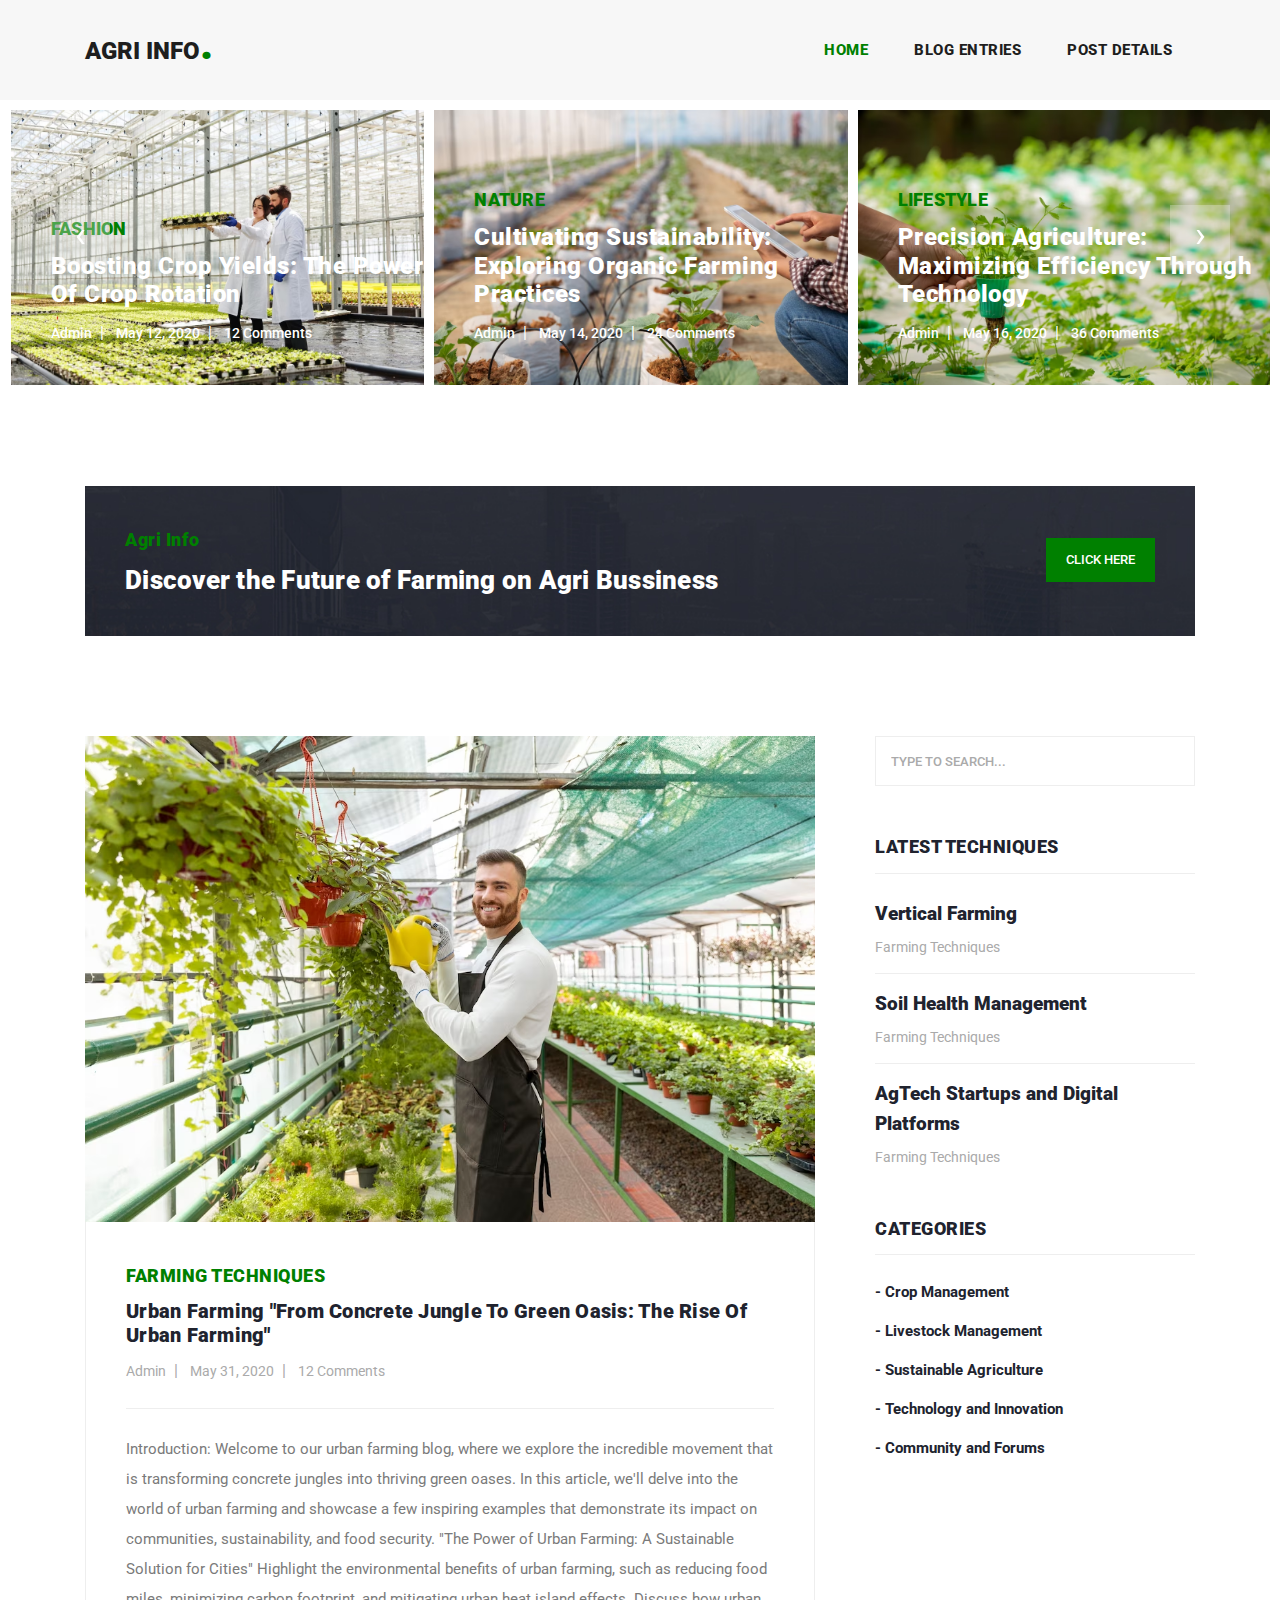
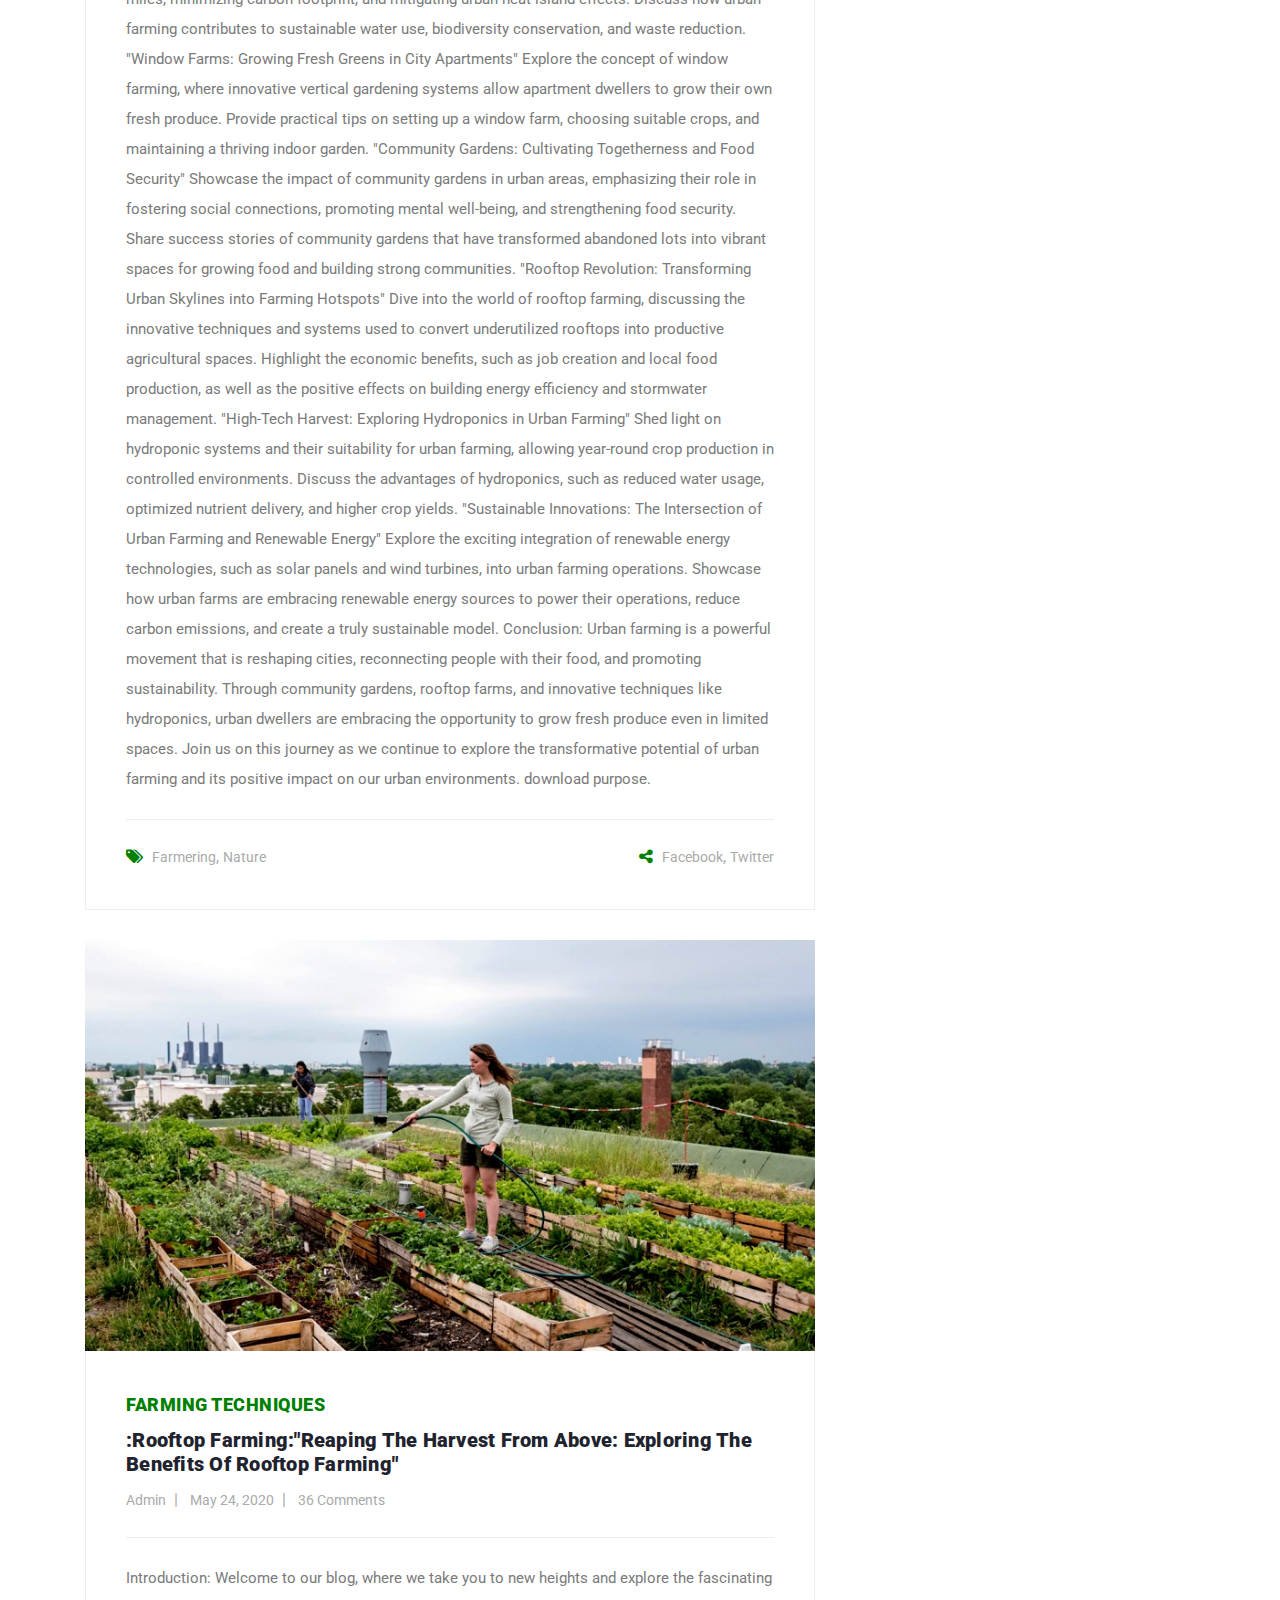
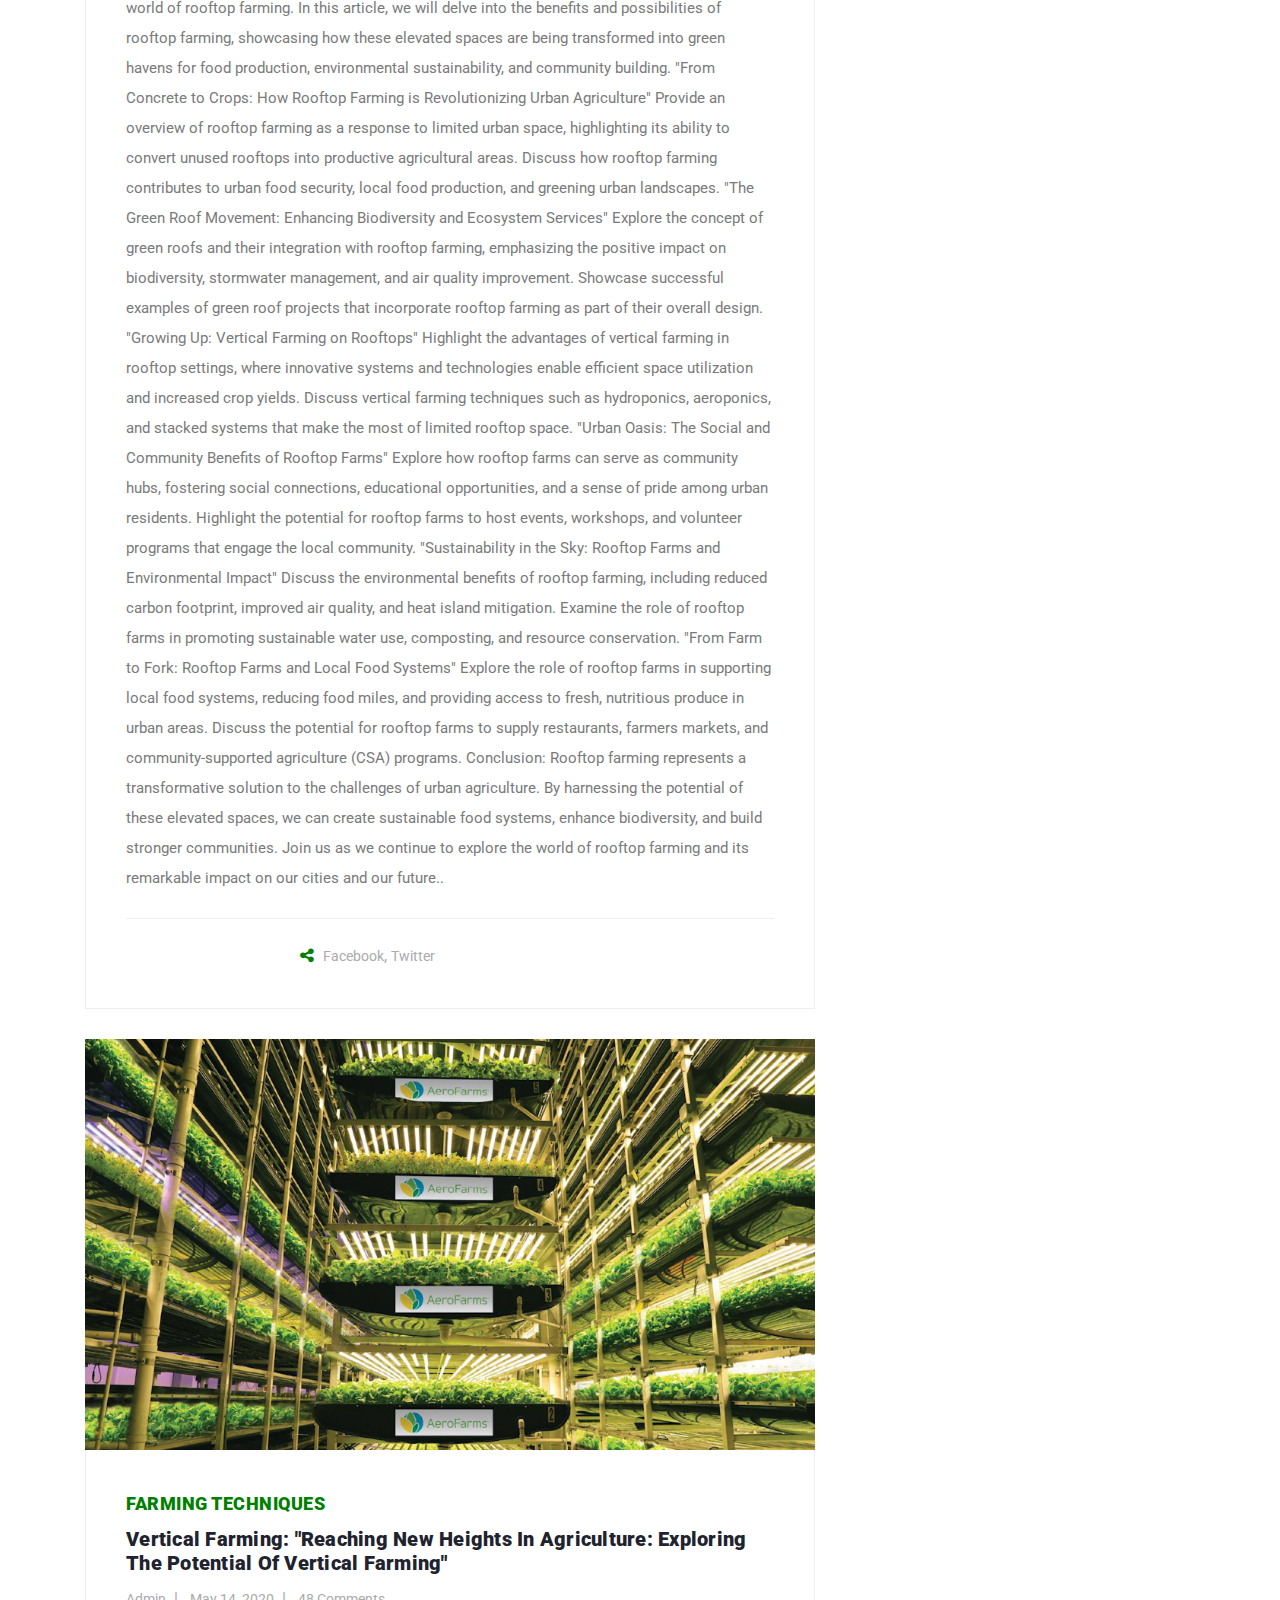
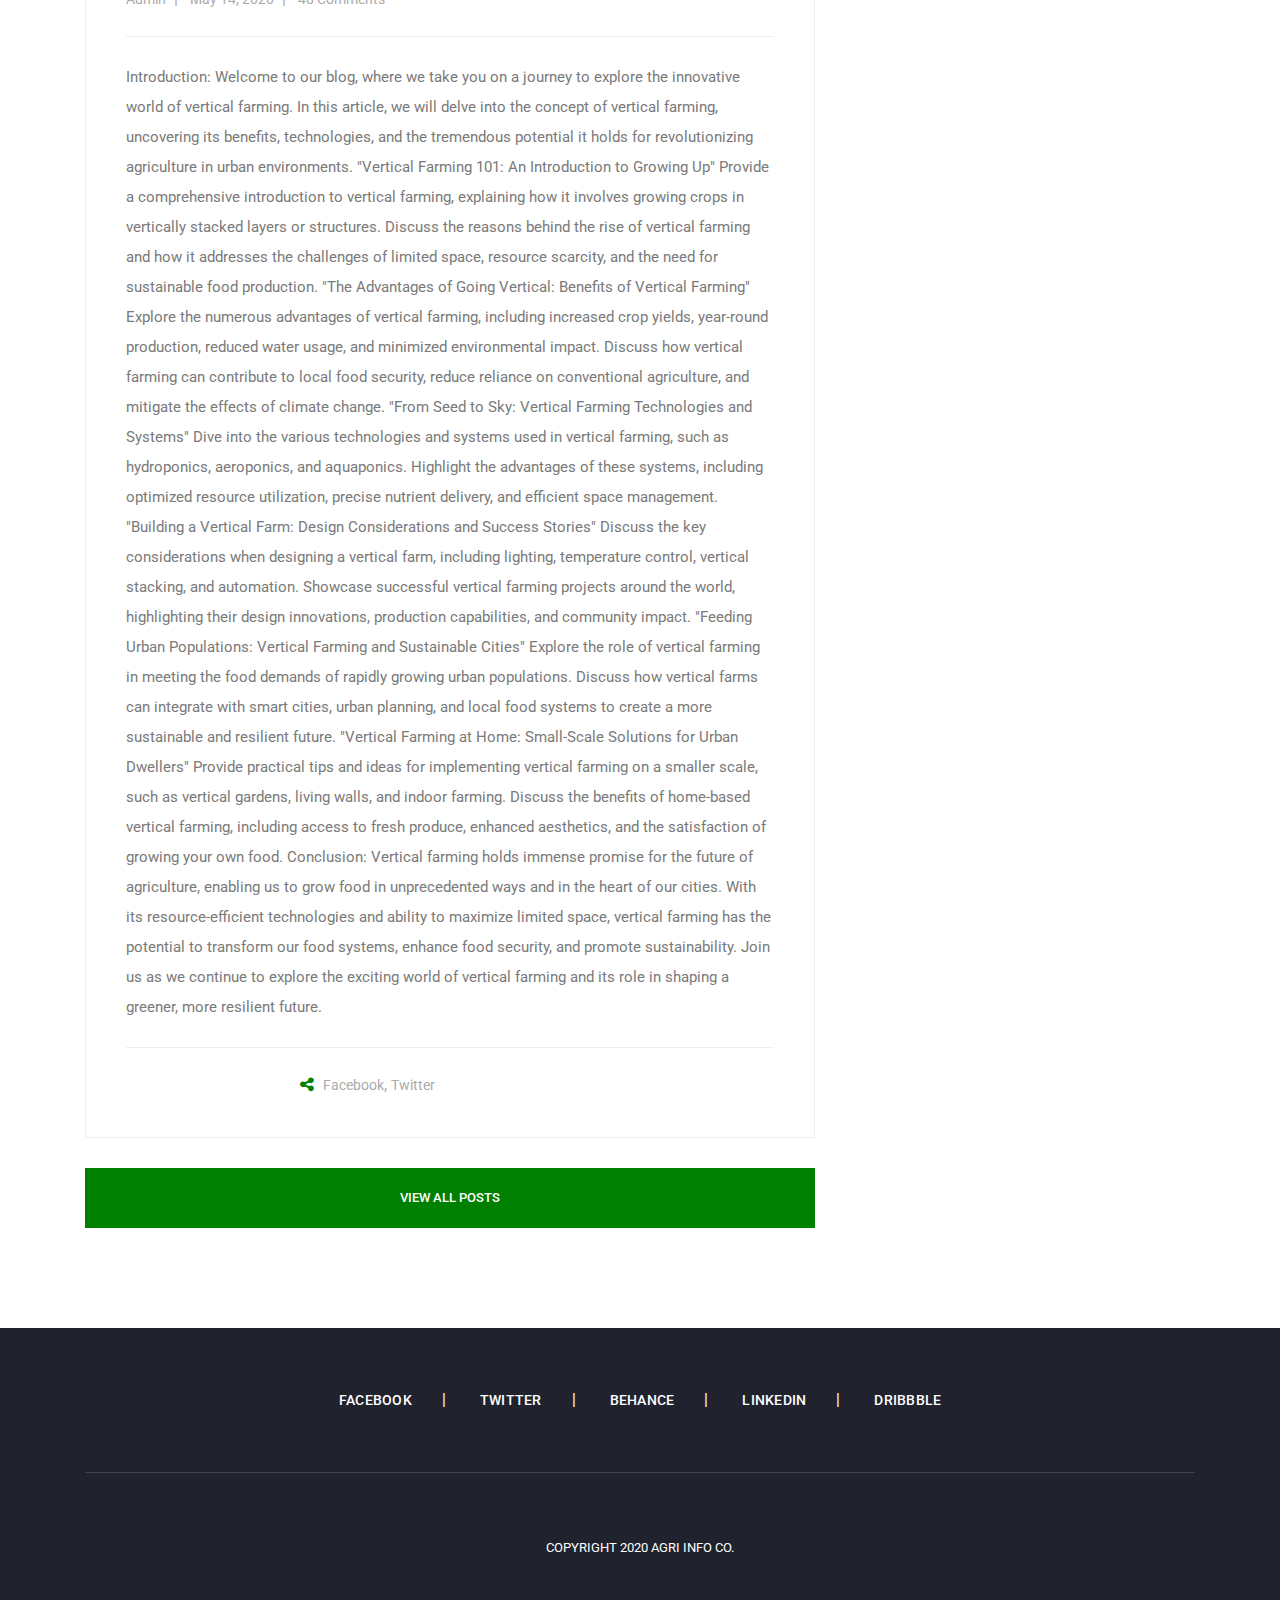
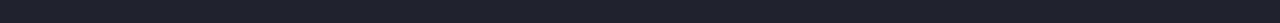
==== agricultural website/Agri-Info.html @ 65df8bcc "update commit" ====
<!DOCTYPE html>
<html lang="en">

  <head>

    <meta charset="utf-8">
    <meta name="viewport" content="width=device-width, initial-scale=1, shrink-to-fit=no">
    <meta name="description" content="">
    <meta name="author" content="TemplateMo">
    <link href="https://fonts.googleapis.com/css?family=Roboto:100,100i,300,300i,400,400i,500,500i,700,700i,900,900i&display=swap" rel="stylesheet">

    <title>Agri Info</title>

    <!-- Bootstrap core CSS -->
    <link href="vendor/bootstrap/css/bootstrap.min.css" rel="stylesheet">


    <!-- Additional CSS Files -->
    <link rel="stylesheet" href="assets/css/fontawesome.css">
    <link rel="stylesheet" href="assets/css/templatemo-stand-blog.css">
    <link rel="stylesheet" href="assets/css/owl.css">
<!--

TemplateMo 551 Stand Blog

https://templatemo.com/tm-551-stand-blog

-->
  </head>

  <body>

    <!-- ***** Preloader Start ***** -->
    <div id="preloader">
        <div class="jumper">
            <div></div>
            <div></div>
            <div></div>
        </div>
    </div>  
    <!-- ***** Preloader End ***** -->

    <!-- Header -->
    <header class="">
      <nav class="navbar navbar-expand-lg">
        <div class="container">
          <a class="navbar-brand" href="index.html"><h2>Agri Info<em>.</em></h2></a>
          <button class="navbar-toggler" type="button" data-toggle="collapse" data-target="#navbarResponsive" aria-controls="navbarResponsive" aria-expanded="false" aria-label="Toggle navigation">
            <span class="navbar-toggler-icon"></span>
          </button>
          <div class="collapse navbar-collapse" id="navbarResponsive">
            <ul class="navbar-nav ml-auto">
              <li class="nav-item active">
                <a class="nav-link" href="index.html">Home
                  <span class="sr-only">(current)</span>
                </a>
              </li> 
              <li class="nav-item">
                <a class="nav-link" href="blog.html">Blog Entries</a>
              </li>
              <li class="nav-item">
                <a class="nav-link" href="post-details.html">Post Details</a>
              </li>
            </ul>
          </div>
        </div>
      </nav>
    </header>

    <!-- Page Content -->
    <!-- Banner Starts Here -->
    <div class="main-banner header-text">
      <div class="container-fluid">
        <div class="owl-banner owl-carousel">
          <div class="item">
            <img src="assets/images/blog-post-04.avif" alt="">
            <div class="item-content">
              <div class="main-content">
                <div class="meta-category">
                  <span>Fashion</span>
                </div>
                <a href="post-details.html"><h4>Boosting Crop Yields: The Power of Crop Rotation</h4></a>
                <ul class="post-info">
                  <li><a href="#">Admin</a></li>
                  <li><a href="#">May 12, 2020</a></li>
                  <li><a href="#">12 Comments</a></li>
                </ul>
              </div>
            </div>
          </div>
          <div class="item">
            <img src="assets/images/blog-post-05.avif" alt="">
            <div class="item-content">
              <div class="main-content">
                <div class="meta-category">
                  <span>Nature</span>
                </div>
                <a href="post-details.html"><h4>Cultivating Sustainability: Exploring Organic Farming Practices</h4></a>
                <ul class="post-info">
                  <li><a href="#">Admin</a></li>
                  <li><a href="#">May 14, 2020</a></li>
                  <li><a href="#">24 Comments</a></li>
                </ul>
              </div>
            </div>
          </div>
          <div class="item">
            <img src="assets/images/blog-post-06.avif" alt="">
            <div class="item-content">
              <div class="main-content">
                <div class="meta-category">
                  <span>Lifestyle</span>
                </div>
                <a href="post-details.html"><h4>Precision Agriculture: Maximizing Efficiency Through Technology</h4></a>
                <ul class="post-info">
                  <li><a href="#">Admin</a></li>
                  <li><a href="#">May 16, 2020</a></li>
                  <li><a href="#">36 Comments</a></li>
                </ul>
              </div>
            </div>
          </div>
          <div class="item">
            <img src="assets/images/blog-post-07.avif" alt="">
            <div class="item-content">
              <div class="main-content">
                <div class="meta-category">
                  <span>Fashion</span>
                </div>
                <a href="post-details.html"><h4>From Soil to Table: The Journey of Farm-to-Table Movement</h4></a>
                <ul class="post-info">
                  <li><a href="#">Admin</a></li>
                  <li><a href="#">May 18, 2020</a></li>
                  <li><a href="#">48 Comments</a></li>
                </ul>
              </div>
            </div>
          </div>
          <div class="item">
            <img src="assets/images/blog-post-10.avif" alt="">
            <div class="item-content">
              <div class="main-content">
                <div class="meta-category">
                  <span>Nature</span>
                </div>
                <a href="post-details.html"><h4>Nurturing Biodiversity: The Vital Role of Pollinators in Agriculture</h4></a>
                <ul class="post-info">
                  <li><a href="#">Admin</a></li>
                  <li><a href="#">May 24, 2020</a></li>
                  <li><a href="#">64 Comments</a></li>
                </ul>
              </div>
            </div>
          </div>
          <div class="item">
            <img src="assets/images/blog-post-09.avif" alt="">
            <div class="item-content">
              <div class="main-content">
                <div class="meta-category">
                  <span>Lifestyle</span>
                </div>
                <a href="post-details.html"><h4>Harvesting Innovation: The Future of Agricultural Technologies</h4></a>
                <ul class="post-info">
                  <li><a href="#">Admin</a></li>
                  <li><a href="#">May 26, 2020</a></li>
                  <li><a href="#">72 Comments</a></li>
                </ul>
              </div>
            </div>
          </div>
        </div>
      </div>
    </div>
    <!-- Banner Ends Here -->

    <section class="call-to-action">
      <div class="container">
        <div class="row">
          <div class="col-lg-12">
            <div class="main-content">
              <div class="row">
                <div class="col-lg-8">
                  <span>Agri Info</span>
                  <h4>Discover the Future of Farming on Agri Bussiness</h4>
                </div>
                <div class="col-lg-4">
                  <div class="main-button">
                    <a rel="nofollow" href="#" target="_parent">Click Here</a>
                  </div>
                </div>
              </div>
            </div>
          </div>
        </div>
      </div>
    </section>


    <section class="blog-posts">
      <div class="container">
        <div class="row">
          <div class="col-lg-8">
            <div class="all-blog-posts">
              <div class="row">
                <div class="col-lg-12">
                  <div class="blog-post">
                    <div class="blog-thumb">
                      <img src="assets/images/urban.avif" alt="">
                    </div>
                    <div class="down-content">
                      <span>Farming Techniques</span>
                      <a href="post-details.html"><h4>Urban Farming "From Concrete Jungle to Green Oasis: The Rise of Urban Farming"</h4></a>
                      <ul class="post-info">
                        <li><a href="#">Admin</a></li>
                        <li><a href="#">May 31, 2020</a></li>
                        <li><a href="#">12 Comments</a></li>
                      </ul>
                      <p>

                        Introduction:
                        Welcome to our urban farming blog, where we explore the incredible movement that is transforming concrete jungles into thriving green oases. In this article, we'll delve into the world of urban farming and showcase a few inspiring examples that demonstrate its impact on communities, sustainability, and food security.
                        
                            "The Power of Urban Farming: A Sustainable Solution for Cities"
                                Highlight the environmental benefits of urban farming, such as reducing food miles, minimizing carbon footprint, and mitigating urban heat island effects.
                                Discuss how urban farming contributes to sustainable water use, biodiversity conservation, and waste reduction.
                        
                            "Window Farms: Growing Fresh Greens in City Apartments"
                                Explore the concept of window farming, where innovative vertical gardening systems allow apartment dwellers to grow their own fresh produce.
                                Provide practical tips on setting up a window farm, choosing suitable crops, and maintaining a thriving indoor garden.
                        
                            "Community Gardens: Cultivating Togetherness and Food Security"
                                Showcase the impact of community gardens in urban areas, emphasizing their role in fostering social connections, promoting mental well-being, and strengthening food security.
                                Share success stories of community gardens that have transformed abandoned lots into vibrant spaces for growing food and building strong communities.
                        
                            "Rooftop Revolution: Transforming Urban Skylines into Farming Hotspots"
                                Dive into the world of rooftop farming, discussing the innovative techniques and systems used to convert underutilized rooftops into productive agricultural spaces.
                                Highlight the economic benefits, such as job creation and local food production, as well as the positive effects on building energy efficiency and stormwater management.
                        
                            "High-Tech Harvest: Exploring Hydroponics in Urban Farming"
                                Shed light on hydroponic systems and their suitability for urban farming, allowing year-round crop production in controlled environments.
                                Discuss the advantages of hydroponics, such as reduced water usage, optimized nutrient delivery, and higher crop yields.
                        
                            "Sustainable Innovations: The Intersection of Urban Farming and Renewable Energy"
                                Explore the exciting integration of renewable energy technologies, such as solar panels and wind turbines, into urban farming operations.
                                Showcase how urban farms are embracing renewable energy sources to power their operations, reduce carbon emissions, and create a truly sustainable model.
                        
                        Conclusion:
                        Urban farming is a powerful movement that is reshaping cities, reconnecting people with their food, and promoting sustainability. Through community gardens, rooftop farms, and innovative techniques like hydroponics, urban dwellers are embracing the opportunity to grow fresh produce even in limited spaces. Join us on this journey as we continue to explore the transformative potential of urban farming and its positive impact on our urban environments. download purpose. 
                      <div class="post-options">
                        <div class="row">
                          <div class="col-6">
                            <ul class="post-tags">
                              <li><i class="fa fa-tags"></i></li>
                              <li><a href="#">Farmering</a>,</li>
                              <li><a href="#">Nature</a></li>
                            </ul>
                          </div>
                          <div class="col-6">
                            <ul class="post-share">
                              <li><i class="fa fa-share-alt"></i></li>
                              <li><a href="#">Facebook</a>,</li>
                              <li><a href="#"> Twitter</a></li>
                            </ul>
                          </div>
                        </div>
                      </div>
                    </div>
                  </div>
                </div>
                <div class="col-lg-12">
                  <div class="blog-post">
                    <div class="blog-thumb">
                      <img src="assets/images/roof-top.jpg" alt="">
                    </div>
                    <div class="down-content">
                      <span>Farming Techniques</span>
                      <a href="post-details.html"><h4>:Rooftop Farming:"Reaping the Harvest from Above: Exploring the Benefits of Rooftop Farming"</h4></a>
                      <ul class="post-info">
                        <li><a href="#">Admin</a></li>
                        <li><a href="#">May 24, 2020</a></li>
                        <li><a href="#">36 Comments</a></li>
                      </ul>
                      <p>
                        Introduction:
                        Welcome to our blog, where we take you to new heights and explore the fascinating world of rooftop farming. In this article, we will delve into the benefits and possibilities of rooftop farming, showcasing how these elevated spaces are being transformed into green havens for food production, environmental sustainability, and community building.
                        
                            "From Concrete to Crops: How Rooftop Farming is Revolutionizing Urban Agriculture"
                                Provide an overview of rooftop farming as a response to limited urban space, highlighting its ability to convert unused rooftops into productive agricultural areas.
                                Discuss how rooftop farming contributes to urban food security, local food production, and greening urban landscapes.
                        
                            "The Green Roof Movement: Enhancing Biodiversity and Ecosystem Services"
                                Explore the concept of green roofs and their integration with rooftop farming, emphasizing the positive impact on biodiversity, stormwater management, and air quality improvement.
                                Showcase successful examples of green roof projects that incorporate rooftop farming as part of their overall design.
                        
                            "Growing Up: Vertical Farming on Rooftops"
                                Highlight the advantages of vertical farming in rooftop settings, where innovative systems and technologies enable efficient space utilization and increased crop yields.
                                Discuss vertical farming techniques such as hydroponics, aeroponics, and stacked systems that make the most of limited rooftop space.
                        
                            "Urban Oasis: The Social and Community Benefits of Rooftop Farms"
                                Explore how rooftop farms can serve as community hubs, fostering social connections, educational opportunities, and a sense of pride among urban residents.
                                Highlight the potential for rooftop farms to host events, workshops, and volunteer programs that engage the local community.
                        
                            "Sustainability in the Sky: Rooftop Farms and Environmental Impact"
                                Discuss the environmental benefits of rooftop farming, including reduced carbon footprint, improved air quality, and heat island mitigation.
                                Examine the role of rooftop farms in promoting sustainable water use, composting, and resource conservation.
                        
                            "From Farm to Fork: Rooftop Farms and Local Food Systems"
                                Explore the role of rooftop farms in supporting local food systems, reducing food miles, and providing access to fresh, nutritious produce in urban areas.
                                Discuss the potential for rooftop farms to supply restaurants, farmers markets, and community-supported agriculture (CSA) programs.
                        
                        Conclusion:
                        Rooftop farming represents a transformative solution to the challenges of urban agriculture. By harnessing the potential of these elevated spaces, we can create sustainable food systems, enhance biodiversity, and build stronger communities. Join us as we continue to explore the world of rooftop farming and its remarkable impact on our cities and our future..
                      <div class="post-options">
                        <div class="row">
                          <div class="col-6">
                            <ul class="post-share">
                              <li><i class="fa fa-share-alt"></i></li>
                              <li><a href="#">Facebook</a>,</li>
                              <li><a href="#">Twitter</a></li>
                            </ul>
                          </div>
                        </div>
                      </div>
                    </div>
                  </div>
                </div>
                <div class="col-lg-12">
                  <div class="blog-post">
                    <div class="blog-thumb">
                      <img src="assets/images/vertical Farming.jpg" alt="">
                    </div>
                    <div class="down-content">
                      <span>Farming Techniques</span>
                      <a href="post-details.html"><h4>Vertical Farming: "Reaching New Heights in Agriculture: Exploring the Potential of Vertical Farming"
                        </h4></a>
                      <ul class="post-info">
                        <li><a href="#">Admin</a></li>
                        <li><a href="#">May 14, 2020</a></li>
                        <li><a href="#">48 Comments</a></li>
                      </ul>
                      <p>
                        Introduction:
                        Welcome to our blog, where we take you on a journey to explore the innovative world of vertical farming. In this article, we will delve into the concept of vertical farming, uncovering its benefits, technologies, and the tremendous potential it holds for revolutionizing agriculture in urban environments.
                        
                            "Vertical Farming 101: An Introduction to Growing Up"
                                Provide a comprehensive introduction to vertical farming, explaining how it involves growing crops in vertically stacked layers or structures.
                                Discuss the reasons behind the rise of vertical farming and how it addresses the challenges of limited space, resource scarcity, and the need for sustainable food production.
                        
                            "The Advantages of Going Vertical: Benefits of Vertical Farming"
                                Explore the numerous advantages of vertical farming, including increased crop yields, year-round production, reduced water usage, and minimized environmental impact.
                                Discuss how vertical farming can contribute to local food security, reduce reliance on conventional agriculture, and mitigate the effects of climate change.
                        
                            "From Seed to Sky: Vertical Farming Technologies and Systems"
                                Dive into the various technologies and systems used in vertical farming, such as hydroponics, aeroponics, and aquaponics.
                                Highlight the advantages of these systems, including optimized resource utilization, precise nutrient delivery, and efficient space management.
                        
                            "Building a Vertical Farm: Design Considerations and Success Stories"
                                Discuss the key considerations when designing a vertical farm, including lighting, temperature control, vertical stacking, and automation.
                                Showcase successful vertical farming projects around the world, highlighting their design innovations, production capabilities, and community impact.
                        
                            "Feeding Urban Populations: Vertical Farming and Sustainable Cities"
                                Explore the role of vertical farming in meeting the food demands of rapidly growing urban populations.
                                Discuss how vertical farms can integrate with smart cities, urban planning, and local food systems to create a more sustainable and resilient future.
                        
                            "Vertical Farming at Home: Small-Scale Solutions for Urban Dwellers"
                                Provide practical tips and ideas for implementing vertical farming on a smaller scale, such as vertical gardens, living walls, and indoor farming.
                                Discuss the benefits of home-based vertical farming, including access to fresh produce, enhanced aesthetics, and the satisfaction of growing your own food.
                        
                        Conclusion:
                        Vertical farming holds immense promise for the future of agriculture, enabling us to grow food in unprecedented ways and in the heart of our cities. With its resource-efficient technologies and ability to maximize limited space, vertical farming has the potential to transform our food systems, enhance food security, and promote sustainability. Join us as we continue to explore the exciting world of vertical farming and its role in shaping a greener, more resilient future.</p>
                      <div class="post-options">
                        <div class="row">
                          <div class="col-6">
                            <ul class="post-share">
                              <li><i class="fa fa-share-alt"></i></li>
                              <li><a href="#">Facebook</a>,</li>
                              <li><a href="#">Twitter</a></li>
                            </ul>
                          </div>
                        </div>
                      </div>
                    </div>
                  </div>
                </div>
                <div class="col-lg-12">
                  <div class="main-button">
                    <a href="blog.html">View All Posts</a>
                  </div>
                </div>
              </div>
            </div>
          </div>
          <div class="col-lg-4">
            <div class="sidebar">
              <div class="row">
                <div class="col-lg-12">
                  <div class="sidebar-item search">
                    <form id="search_form" name="gs" method="GET" action="#">
                      <input type="text" name="q" class="searchText" placeholder="type to search..." autocomplete="on">
                    </form>
                  </div>
                </div>
                <div class="col-lg-12">
                  <div class="sidebar-item recent-posts">
                    <div class="sidebar-heading">
                      <h2>Latest Techniques</h2>
                    </div>
                    <div class="content">
                      <ul>
                        <li><a href="post-details.html">
                          <h5>Vertical Farming</h5>
                          <span>Farming Techniques</span>
                        </a></li>
                        <li><a href="post-details.html">
                          <h5>Soil Health Management</h5>
                          <span>Farming Techniques</span>
                        </a></li>
                        <li><a href="post-details.html">
                          <h5>AgTech Startups and Digital Platforms</h5>
                          <span>Farming Techniques</span>
                        </a></li>
                      </ul>
                    </div>
                  </div>
                </div>
                <div class="col-lg-12">
                  <div class="sidebar-item categories">
                    <div class="sidebar-heading">
                      <h2>Categories</h2>
                    </div>
                    <div class="content">
                      <ul>
                        <li><a href="#">- Crop Management</a></li>
                        <li><a href="#">- Livestock Management</a></li>
                        <li><a href="#">- Sustainable Agriculture</a></li>
                        <li><a href="#">- Technology and Innovation</a></li>
                        <li><a href="#">- Community and Forums</a></li>
                      </ul>
                    </div>
                  </div>
                </div>
              </div>
            </div>
          </div>
        </div>
      </div>
    </section>

    
    <footer>
      <div class="container">
        <div class="row">
          <div class="col-lg-12">
            <ul class="social-icons">
              <li><a href="#">Facebook</a></li>
              <li><a href="#">Twitter</a></li>
              <li><a href="#">Behance</a></li>
              <li><a href="#">Linkedin</a></li>
              <li><a href="#">Dribbble</a></li>
            </ul>
          </div>
          <div class="col-lg-12">
            <div class="copyright-text">
              <p>Copyright 2020 Agri Info Co.
              </p>
            </div>
          </div>
        </div>
      </div>
    </footer>

    <!-- Bootstrap core JavaScript -->
    <script src="vendor/jquery/jquery.min.js"></script>
    <script src="vendor/bootstrap/js/bootstrap.bundle.min.js"></script>

    <!-- Additional Scripts -->
    <script src="assets/js/custom.js"></script>
    <script src="assets/js/owl.js"></script>
    <script src="assets/js/slick.js"></script>
    <script src="assets/js/isotope.js"></script>
    <script src="assets/js/accordions.js"></script>

    <script language = "text/Javascript"> 
      cleared[0] = cleared[1] = cleared[2] = 0; //set a cleared flag for each field
      function clearField(t){                   //declaring the array outside of the
      if(! cleared[t.id]){                      // function makes it static and global
          cleared[t.id] = 1;  // you could use true and false, but that's more typing
          t.value='';         // with more chance of typos
          t.style.color='#fff';
          }
      }
    </script>

  </body>
</html>
---- agricultural website/assets/css/templatemo-stand-blog.css ----
/* 

TemplateMo 551 Stand Blog

https://templatemo.com/tm-551-stand-blog

*/

body {
  font-family: 'Roboto', sans-serif;
  overflow-x: hidden;
  text-rendering: optimizeLegibility;
  -webkit-font-smoothing: antialiased;
  -moz-osx-font-smoothing: grayscale;
}
p {
	margin-bottom: 0px;
	font-size: 15px;
	font-weight: 400;
	color: #7a7a7a;
	line-height: 30px;
}
a {
	text-decoration: none!important;
}
ul {
	padding: 0;
	margin: 0;
	list-style: none;
}

h1,h2,h3,h4,h5,h6 {
	margin: 0px;
}

.main-button a {
	display: inline-block;
	background-color: green;
	color: #fff;
	font-size: 13px;
	font-weight: 500;
	padding: 12px 20px;
	text-transform: uppercase;
	transition: all .3s;
}

.main-button a:hover {
	background-color: green;
}

.heading-page {
	padding-top: 110px;
}

.page-heading {
	margin: 0px 10px;
	padding: 120px 0px;
	text-align: left;
	background-position: center center;
	background-repeat: no-repeat;
	background-size: cover;
	background-image: url(../images/heading-bg.jpg);
}

.page-heading .text-content h4 {
	color: green;
	font-size: 18px;
	text-transform: uppercase;
	font-weight: 900;
	letter-spacing: 0.5px;
	margin-bottom: 15px;
}

.page-heading .text-content h2 {
	color: #fff;
	font-size: 36px;
	font-weight: 700;
	text-transform: uppercase;
	letter-spacing: 0.5px;
}

#preloader {
  overflow: hidden;
  background: green;
  left: 0;
  right: 0;
  top: 0;
  bottom: 0;
  position: fixed;
  z-index: 9999999;
  color: #fff;
}

#preloader .jumper {
  left: 0;
  top: 0;
  right: 0;
  bottom: 0;
  display: block;
  position: absolute;
  margin: auto;
  width: 50px;
  height: 50px;
}

#preloader .jumper > div {
  background-color: #fff;
  width: 10px;
  height: 10px;
  border-radius: 100%;
  -webkit-animation-fill-mode: both;
  animation-fill-mode: both;
  position: absolute;
  opacity: 0;
  width: 50px;
  height: 50px;
  -webkit-animation: jumper 1s 0s linear infinite;
  animation: jumper 1s 0s linear infinite;
}

#preloader .jumper > div:nth-child(2) {
  -webkit-animation-delay: 0.33333s;
  animation-delay: 0.33333s;
}

#preloader .jumper > div:nth-child(3) {
  -webkit-animation-delay: 0.66666s;
  animation-delay: 0.66666s;
}

@-webkit-keyframes jumper {
  0% {
    opacity: 0;
    -webkit-transform: scale(0);
    transform: scale(0);
  }
  5% {
    opacity: 1;
  }
  100% {
    -webkit-transform: scale(1);
    transform: scale(1);
    opacity: 0;
  }
}

@keyframes jumper {
  0% {
    opacity: 0;
    -webkit-transform: scale(0);
    transform: scale(0);
  }
  5% {
    opacity: 1;
  }
  100% {
    opacity: 0;
  }
}


/* Header Style */
header {
	position: absolute;
	z-index: 99999;
	width: 100%;
	height: 100px;
	background-color: #f7f7f7;
	-webkit-transition: all 0.3s ease-in-out 0s;
    -moz-transition: all 0.3s ease-in-out 0s;
    -o-transition: all 0.3s ease-in-out 0s;
    transition: all 0.3s ease-in-out 0s;
}
header .navbar {
	padding: 25px 0px;
}
.background-header .navbar {
	padding: 17px 0px;
}
.background-header {
	top: 0;
	height: 80px;
	position: fixed;
	box-shadow: 0px 1px 10px rgba(0,0,0,0.1);
}
.background-header .navbar-brand h2 {
	color: #121212!important;
}
.background-header .navbar-nav a.nav-link {
	color: #1e1e1e!important;
}
.background-header .navbar-nav .nav-link:hover,
.background-header .navbar-nav .active>.nav-link,
.background-header .navbar-nav .nav-link.active,
.background-header .navbar-nav .nav-link.show,
.background-header .navbar-nav .show>.nav-link {
	color: green!important;
}
.navbar .navbar-brand {
	float: 	left;
	margin-top: -12px;
	outline: none;
}
.navbar .navbar-brand h2 {
	color: #1e1e1e;
	text-transform: uppercase;
	font-size: 24px;
	font-weight: 900;
	-webkit-transition: all .3s ease 0s;
    -moz-transition: all .3s ease 0s;
    -o-transition: all .3s ease 0s;
    transition: all .3s ease 0s;
}
.navbar .navbar-brand h2 em {
	font-size: 44px;
	font-style: normal;
	color: green;
}
#navbarResponsive {
	z-index: 999;
}
.navbar-collapse {
	text-align: center;
}
.navbar .navbar-nav .nav-item {
	margin: 0px 15px;
}
.navbar .navbar-nav a.nav-link {
	text-transform: capitalize;
	font-size: 15px;
	font-weight: 800;
	text-transform: uppercase;
	letter-spacing: 0.5px;
	color: #1e1e1e;
	transition: all 0.3s;
}
.navbar .navbar-nav .nav-link:hover,
.navbar .navbar-nav .active>.nav-link,
.navbar .navbar-nav .nav-link.active,
.navbar .navbar-nav .nav-link.show,
.navbar .navbar-nav .show>.nav-link {
	color: green;
}
.navbar .navbar-toggler-icon {
	background-image: none;
}
.navbar .navbar-toggler {
	border-color: #fff;
	background-color: green;	
	height: 46px;
	outline: none;
	border-radius: 0px;
	position: absolute;
	right: 30px;
	top: 25px;
}
.navbar .navbar-toggler-icon:after {
	content: '\f0c9';
	color: #fff;
	font-size: 18px;
	line-height: 30px;
	font-family: 'FontAwesome';
}



/* Banner Style */
.main-banner .container-fluid {
	padding: 0px 10px;
	margin-bottom: -24px;
}
.owl-banner {
	padding-top: 110px;
}

.owl-banner .item {
	position: relative;
}

.owl-banner .item .item-content {
	position: absolute;
	bottom: 40px;
	left: 40px;
}

.owl-banner .item .item-content .meta-category span {
	color: green;
	font-size: 18px;
	text-transform: uppercase;
	font-weight: 900;
	letter-spacing: 0.25px;
}

.owl-banner .item .item-content h4 {
	font-size: 24px;
	font-weight: 900;
	color: white;
	letter-spacing: 0.5px;
	text-transform: capitalize;
	margin: 10px 0px 12px 0px;
}

.owl-banner .item .item-content ul li {
	display: inline-block;
	margin-right: 8px;
}

.owl-banner .item .item-content ul li:after {
	content: '|';
	color: #fff;
	margin-left: 8px;
}

.owl-banner .item .item-content ul li:last-child::after {
	display: none;
}

.owl-banner .item .item-content ul li a {
	font-size: 14px;
	color: #fff;
	font-weight: 500;
	transition: all .3s;
}

.owl-banner .item .item-content ul li a:hover {
	color: green;
}

.owl-banner .owl-nav {
	position: absolute;
	top: 50%;
	width: 100%;
}

.owl-banner .owl-nav .owl-prev {
	position: absolute;
	left: 40px;
}

.owl-banner .owl-nav .owl-next {
	position: absolute;
	right: 40px;
}

.owl-banner .owl-nav button {
	outline: none;
}

.owl-banner .owl-nav button span {
	color: #fff;
	font-size: 36px;
	width: 60px;
	height: 60px;
	display: inline-block;
	text-align: center;
	line-height: 60px;
	background-color: rgba(250,250,250,0.3);
}


/* Call To Action */

.call-to-action {
	margin-top: 100px;
}

.call-to-action .main-content {
	padding: 40px;
	background-image: url(../images/cta-bg.jpg);
	background-position: center center;
	background-repeat: no-repeat;
	background-size: cover;
}

.call-to-action .main-content span {
	color: green;
	font-size: 18px;
	font-weight: 900;
	letter-spacing: 0.5px;
}

.call-to-action .main-content h4 {
	margin-bottom: 0px;
	margin-top: 12px;
	color: #fff;
	font-size: 26px;
	font-weight: 900;
	letter-spacing: 0.25px;
}

.call-to-action .main-content .main-button {
	text-align: right;
	margin-top: 12px;
}



/* Blog Posts */

.blog-posts {
	margin-top: 100px;
}

.blog-posts .blog-post {
	margin-bottom: 30px;
}

.blog-posts .blog-thumb img {
	width: 100%;
	overflow: hidden;
}

.blog-posts .down-content {
	padding: 40px;
	border-right: 1px solid #eee;
	border-left: 1px solid #eee;
	border-bottom: 1px solid #eee;
}

.blog-posts .down-content span {
	font-size: 18px;
	text-transform: uppercase;
	letter-spacing: 0.5px;
	font-weight: 900;
	color: green;
}

.blog-posts .down-content h4 {
	font-size: 24px;
	text-transform: capitalize;
	letter-spacing: 0.5px;
	font-weight: 900;
	color: #20232e;
	margin: 10px 0px 12px 0px;
}

.blog-posts .down-content ul.post-info li {
	display: inline-block;
	margin-right: 8px;
}

.blog-posts .down-content ul.post-info li:after {
	content: '|';
	color: #aaa;
	margin-left: 8px;
}

.blog-posts .down-content h4 {
	font-size: 20px;
	letter-spacing: 0.25px;
}

.grid-system .down-content ul.post-info li {
	margin-right: 3px;
}

.grid-system .down-content ul.post-info li:after {
	margin-left: 5px;
}

.blog-posts .down-content ul.post-info li:last-child::after {
	display: none;
}

.blog-posts .down-content ul.post-info li a {
	font-size: 14px;
	color: #aaa;
	font-weight: 400;
	transition: all .3s;
}

.blog-posts .down-content ul.post-info li a:hover {
	color: green;
}

.blog-posts .down-content p {
	padding: 25px 0px;
	margin: 25px 0px;
	border-top: 1px solid #eee;
	border-bottom: 1px solid #eee;
}

.blog-posts .down-content ul.post-share {
	text-align: right;
}

.blog-posts .down-content ul.post-tags li,
.blog-posts .down-content ul.post-share li {
	display: inline-block;
}

.blog-posts .down-content ul.post-tags li:first-child i,
.blog-posts .down-content ul.post-share li:first-child i {
	color: green;
	margin-right: 5px;
}

.blog-posts .down-content ul.post-tags li,
.blog-posts .down-content ul.post-share li {
	color: #aaa;
}

.blog-posts .down-content ul.post-tags li a,
.blog-posts .down-content ul.post-share li a {
	font-size: 14px;
	color: #aaa;
	font-weight: 400;
	transition: all .3s;
}

.blog-posts .down-content ul.post-tags li a:hover,
.blog-posts .down-content ul.post-share li a:hover {
	color: green;
}

.blog-posts .main-button a {
	height: 60px;
	line-height: 60px;
	padding: 0px;
	width: 100%;
	text-align: center;
}

ul.page-numbers {
	text-align: center;
}

ul.page-numbers li {
	display: inline-block;
	margin: 0px 5px;
}

ul.page-numbers li a {
	width: 50px;
	height: 50px;
	display: inline-block;
	text-align: center;
	line-height: 50px;
	font-size: 15px;
	color: #7a7a7a;
	border: 1px solid #eee;
	font-weight: 500;
	transition: all 0.3s;
}

ul.page-numbers li.active a {
	background-color: green;
	border-color: green;
	color: #fff;
}

ul.page-numbers li a:hover {
	color: #f48840;
}

.blog-posts .sidebar-heading h2 {
	font-size: 18px;
	text-transform: uppercase;
	font-weight: 900;
	letter-spacing: 0.5px;
	color: #20232e;
	border-bottom: 1px solid #eee;
	padding-bottom: 15px;
	margin-bottom: 25px;
}

.blog-posts .comments {
	margin-top: 30px;
}

.blog-posts .comments ul li {
	display: inline-block;
	margin-bottom: 20px;
	padding-bottom: 20px;
	border-bottom: 1px solid #eee;
}

.blog-posts .comments ul li.replied {
	padding-left: 130px;
}

.blog-posts .comments ul li:last-child {
	margin-bottom: 0px;
	padding-bottom: 0px;
	border-bottom: none;
}

.blog-posts .comments ul li .author-thumb {
	display: inline;
	float: left;
}

.blog-posts .comments ul li .author-thumb img {
	max-width: 100px;
	display: inline;
}

.blog-posts .comments ul li .right-content {
	margin-left: 130px;
}

.blog-posts .comments ul li .right-content h4 {
	color: #20232e;
	font-size: 19px;
	font-weight: 900;
	letter-spacing: 0.5px;
}

.blog-posts .comments ul li .right-content h4 span {
	font-size: 14px;
    color: #aaa;
	font-weight: 400;
	letter-spacing: 0.25px;
	margin-left: 20px;
}

.blog-posts .submit-comment {
	margin-top: 60px;
}

.blog-posts .submit-comment input {
	width: 100%;
	height: 46px;
	border: 1px solid #eee;
	font-size: 13px;
	text-transform: uppercase;
	font-weight: 500;
	color: #7a7a7a;
	outline: none;
	padding: 0px 15px;
	margin-bottom: 30px;
}

.blog-posts .submit-comment textarea {
	width: 100%;
	height: 46px;
	border: 1px solid #eee;
	font-size: 13px;
	text-transform: uppercase;
	font-weight: 500;
	color: #7a7a7a;
	outline: none;
	padding: 10px 15px;
	margin-bottom: 30px;
	height: 180px;
	max-height: 220px;
	max-width: 100%;
	min-width: 160px;
}

.blog-posts .submit-comment input::placeholder,
.blog-posts .submit-comment textarea::placeholder {
	color: #aaa;
}

.blog-posts .submit-comment button {
	display: inline-block;
	background-color: green;
	color: #fff;
	font-size: 13px;
	font-weight: 500;
	padding: 12px 20px;
	text-transform: uppercase;
	transition: all .3s;
	border: none;
	outline: none;
}

.blog-posts .submit-comment button:hover {
	background-color: green;
}

/* Sidebar */

.sidebar {
	margin-left: 30px;
}

.sidebar .sidebar-item {
	margin-top: 50px;
}

.sidebar .search {
	margin-top: 0px;
}

.sidebar .sidebar-heading h2 {
	font-size: 18px;
	text-transform: uppercase;
	font-weight: 900;
	letter-spacing: 0.5px;
	color: #20232e;
	border-bottom: 1px solid #eee;
	padding-bottom: 15px;
	margin-bottom: 25px;
}

.sidebar .search input {
	width: 100%;
	height: 50px;
	border: 1px solid #eee;
	font-size: 13px;
	text-transform: uppercase;
	font-weight: 500;
	color: #7a7a7a;
	outline: none;
	padding: 0px 15px;
}

.sidebar .search input::placeholder {
	color: #aaa;
}

.sidebar .recent-posts ul li {
	margin-bottom: 15px;
	padding-bottom: 15px;
	border-bottom: 1px solid #eee;
}

.sidebar .recent-posts ul li:last-child {
	margin-bottom: 0px;
	padding-bottom: 0px;
	border-bottom: none;
}

.sidebar .recent-posts ul li h5 {
	font-size: 19px;
	font-weight: 900;
	color: #20232e;
	line-height: 30px;
	transition: all 0.3s;
}

.sidebar .recent-posts ul li h5:hover {
	color: #f48840;
}

.sidebar .recent-posts ul li span {
	display: block;
	font-size: 14px;
	color: #aaa;
	margin-top: 8px;
}

.sidebar .categories ul li {
	margin-bottom: 15px;
}

.sidebar .categories ul li:last-child {
	margin-bottom: 0px;
}

.sidebar .categories ul li a {
	font-size: 15px;
	font-weight: 700;
	color: #20232e;
	transition: all .3s;
}

.sidebar .categories ul li a:hover {
	color: green;
}

.sidebar .tags ul li {
	margin-right: 6px;
	display: inline-block;
}

.sidebar .tags ul li {
	margin-bottom: 10px;
}

.sidebar .tags ul li a {
	font-size: 15px;
	font-weight: 500;
	color: #aaa;
	display: inline-block;
	border: 1px solid #eee;
	padding: 10px 18px;
	transition: all .3s;
}

.sidebar .tags ul li a:hover {
	background-color: green;
	border-color: green;
	color: #fff;
}


/* Footer */

footer {
	margin-top: 100px;
	text-align: center;
	background-color: #20232e;
	padding: 60px 0px;
}

footer ul.social-icons {
	padding-bottom: 60px;
	margin-bottom: 60px;
	border-bottom: 1px solid rgba(250,250,250,0.15);
}

footer ul.social-icons li {
	display: inline-block;
	margin-right: 30px;
}

footer ul.social-icons li:after {
	content: "|";
	color: #fff;
	margin-left: 30px;
}

footer ul.social-icons li:last-child {
	margin-right: 0px;
}

footer ul.social-icons li:last-child::after {
	display: none;
}

footer ul.social-icons li a {
	font-size: 14px;
	text-transform: uppercase;
	color: #fff;
	font-weight: 500;
	letter-spacing: 0.25px;
	transition: all .3s;
}

footer ul.social-icons li a:hover {
	color: green;
}

footer p {
	font-size: 13px;
	text-transform: uppercase;
	color: #fff;
}

footer p a {
	color: green;
}

footer p a:hover {
	color: green;
}


/* Contact Form */

.contact-us .down-contact,
.contact-us #map {
	margin-top: 80px;
}

.contact-us .sidebar-heading h2 {
	font-size: 18px;
	text-transform: uppercase;
	font-weight: 900;
	letter-spacing: 0.5px;
	color: #20232e;
	border-bottom: 1px solid #eee;
	padding-bottom: 15px;
	margin-bottom: 25px;
}

.contact-us .contact-form input {
	width: 100%;
	height: 46px;
	border: 1px solid #eee;
	font-size: 13px;
	text-transform: uppercase;
	font-weight: 500;
	color: #7a7a7a;
	outline: none;
	padding: 0px 15px;
	margin-bottom: 30px;
}

.contact-us .contact-form textarea {
	width: 100%;
	height: 46px;
	border: 1px solid #eee;
	font-size: 13px;
	text-transform: uppercase;
	font-weight: 500;
	color: #7a7a7a;
	outline: none;
	padding: 10px 15px;
	margin-bottom: 30px;
	height: 180px;
	max-height: 220px;
	max-width: 100%;
	min-width: 160px;
}

.contact-us .contact-form input::placeholder,
.contact-us .contact-form textarea::placeholder {
	color: #aaa;
}

.contact-us .contact-form button {
	display: inline-block;
	background-color: green;
	color: #fff;
	font-size: 13px;
	font-weight: 500;
	padding: 12px 20px;
	text-transform: uppercase;
	transition: all .3s;
	border: none;
	outline: none;
}

.contact-us .contact-form button:hover {
	background-color: green;
}

.contact-us .contact-information {
	margin-left: 30px;
}

.contact-us .contact-information ul li {
	margin-bottom: 15px;
	padding-bottom: 15px;
	border-bottom: 1px solid #eee;
}

.contact-us .contact-information ul li:last-child {
	margin-bottom: 0px;
	padding-bottom: 0px;
	border-bottom: none;
}

.contact-us .contact-information ul li h5 {
	font-size: 19px;
	font-weight: 900;
	color: #20232e;
	line-height: 30px;
}

.contact-us .contact-information ul li span {
	display: block;
	font-size: 14px;
	color: #aaa;
	margin-top: 8px;
}


/* About Us */

.about-us {
	margin-top: 100px;
	text-align: center;
}

.about-us img {
	width: 100%;
	overflow: hidden;
}

.about-us p {
	margin: 40px 0px;
	border-bottom: 1px solid #eee;
	padding-bottom: 40px;
}

.about-us ul li {
	display: inline-block;
	margin: 0px 5px;
}

.about-us ul li a {
	width: 40px;
	height: 40px;
	text-align: center;
	line-height: 40px;
	display: inline-block;
	background-color: #212931;
	color: #fff;
	border-radius: 50%;
	transition: all .3s;
}

.about-us ul li a:hover {
	background-color: green;
}


/* Responsive Style */
@media (max-width: 1250px) {
	.owl-banner .owl-nav .owl-prev {
		left: 0px;
	}
	.owl-banner .owl-nav .owl-next {
		right: 0px;
	}
	.owl-banner .owl-nav button span {
		width: 35px;
	}
	.owl-banner .item .item-content .meta-category span {
		font-size: 16px;
	}
	.owl-banner .item .item-content h4 {
		font-size: 20px;
	}
}
@media (max-width: 768px) {
	.owl-banner .owl-nav {
		display: none;
	}
}

@media (max-width: 992px) {
	.navbar .navbar-brand {
		position: absolute;
		left: 30px;
		top: 25px;
	}
	.background-header .navbar-brand,
	.background-header .navbar-toggler {
		top: 15px;
	}
	.navbar .navbar-brand {
		width: auto;
	}
	.navbar:after {
		display: none;
	}
	#navbarResponsive {
	    z-index: 99999;
	    position: absolute;
	    top: 80px;
	    left: 0;
	    width: 100%;
	    text-align: center;
	    background-color: #fff;
	    box-shadow: 0px 10px 10px rgba(0,0,0,0.1);
	}
	.navbar .navbar-nav .nav-item {
		border-bottom: 1px solid #eee;
	}
	.navbar .navbar-nav .nav-item:last-child {
		border-bottom: none;
	}
	.navbar .navbar-nav a.nav-link {
		padding: 15px 0px;
		color: #1e1e1e!important;
	}
	.navbar .navbar-nav .nav-link:hover,
	.navbar .navbar-nav .active>.nav-link,
	.navbar .navbar-nav .nav-link.active,
	.navbar .navbar-nav .nav-link.show,
	.navbar .navbar-nav .show>.nav-link {
		color: green!important;
		border-bottom: none!important;
		padding-bottom: 15px;
	}
	.owl-banner .item .item-content .meta-category span {
		font-size: 18px;
	}
	.owl-banner .item .item-content {
		text-align: center;
		width: 80%;
		left: 50%;
		top: 50%;
		bottom: auto;
		transform: translate(-50%,-50%);
	}
	.owl-banner .item .item-content h4 {
		font-size: 24px;
	}
	.call-to-action {
		text-align: center;
	}
	.call-to-action .main-content .main-button {
		text-align: center;
		margin-top: 30px;
	}
	.sidebar {
		margin-left: 0px;
		margin-top: 60px;
		padding-top: 60px;
		border-top: 3px solid #f7f7f7;
	}
	.contact-us .contact-information {
		margin-left: 0px;
		margin-top: 60px;
	}
}
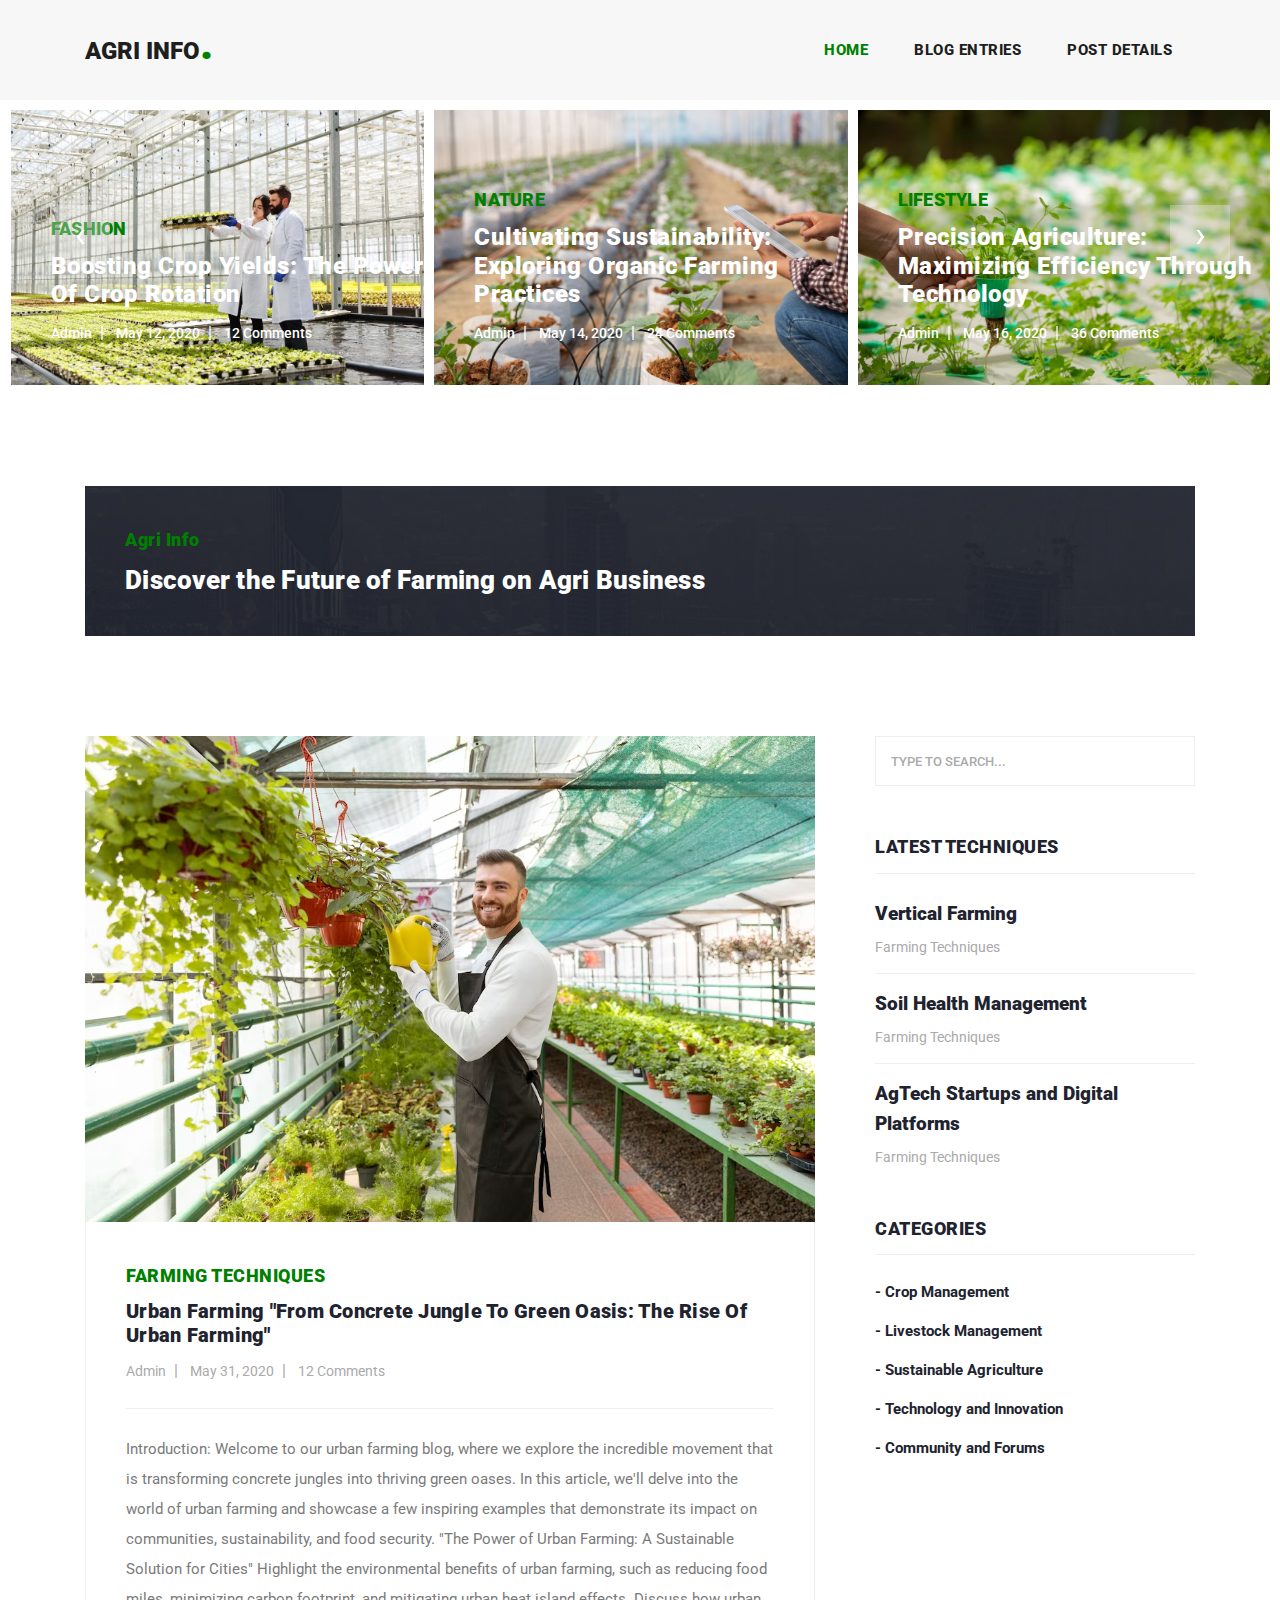
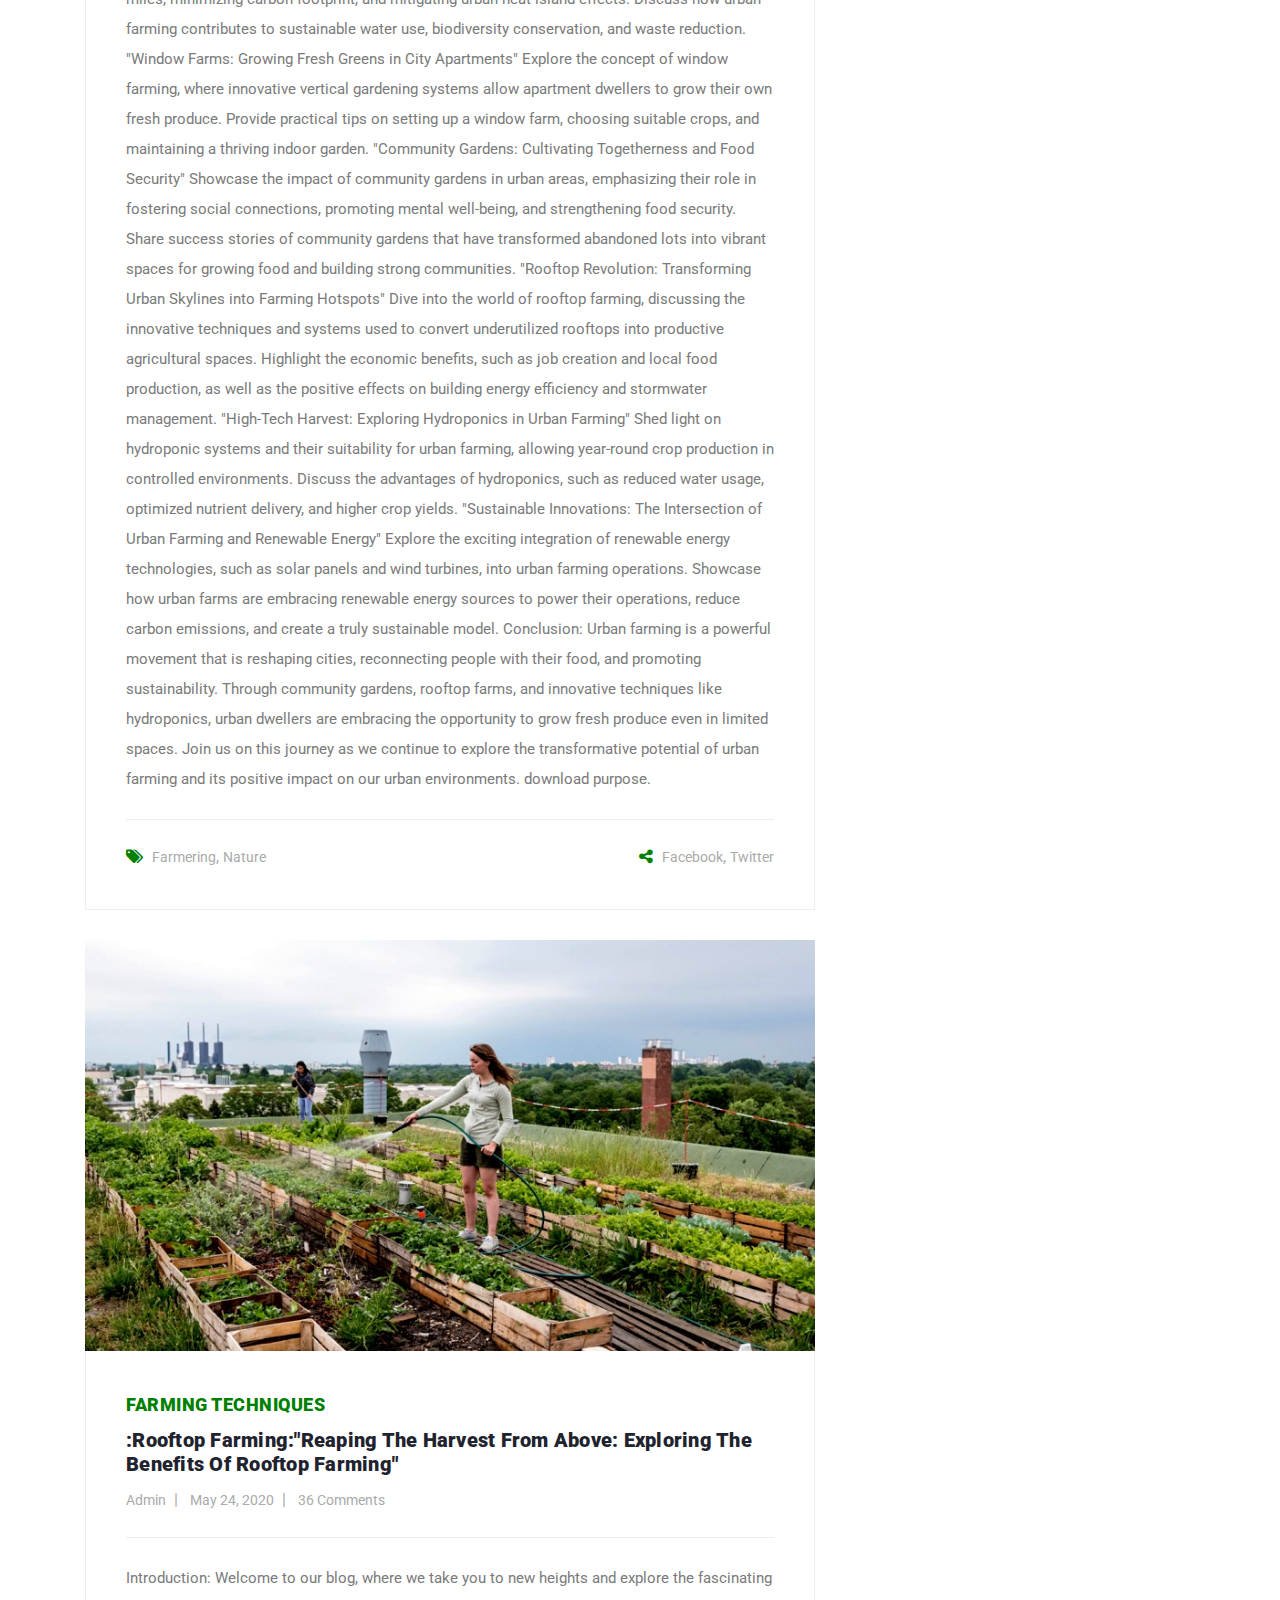
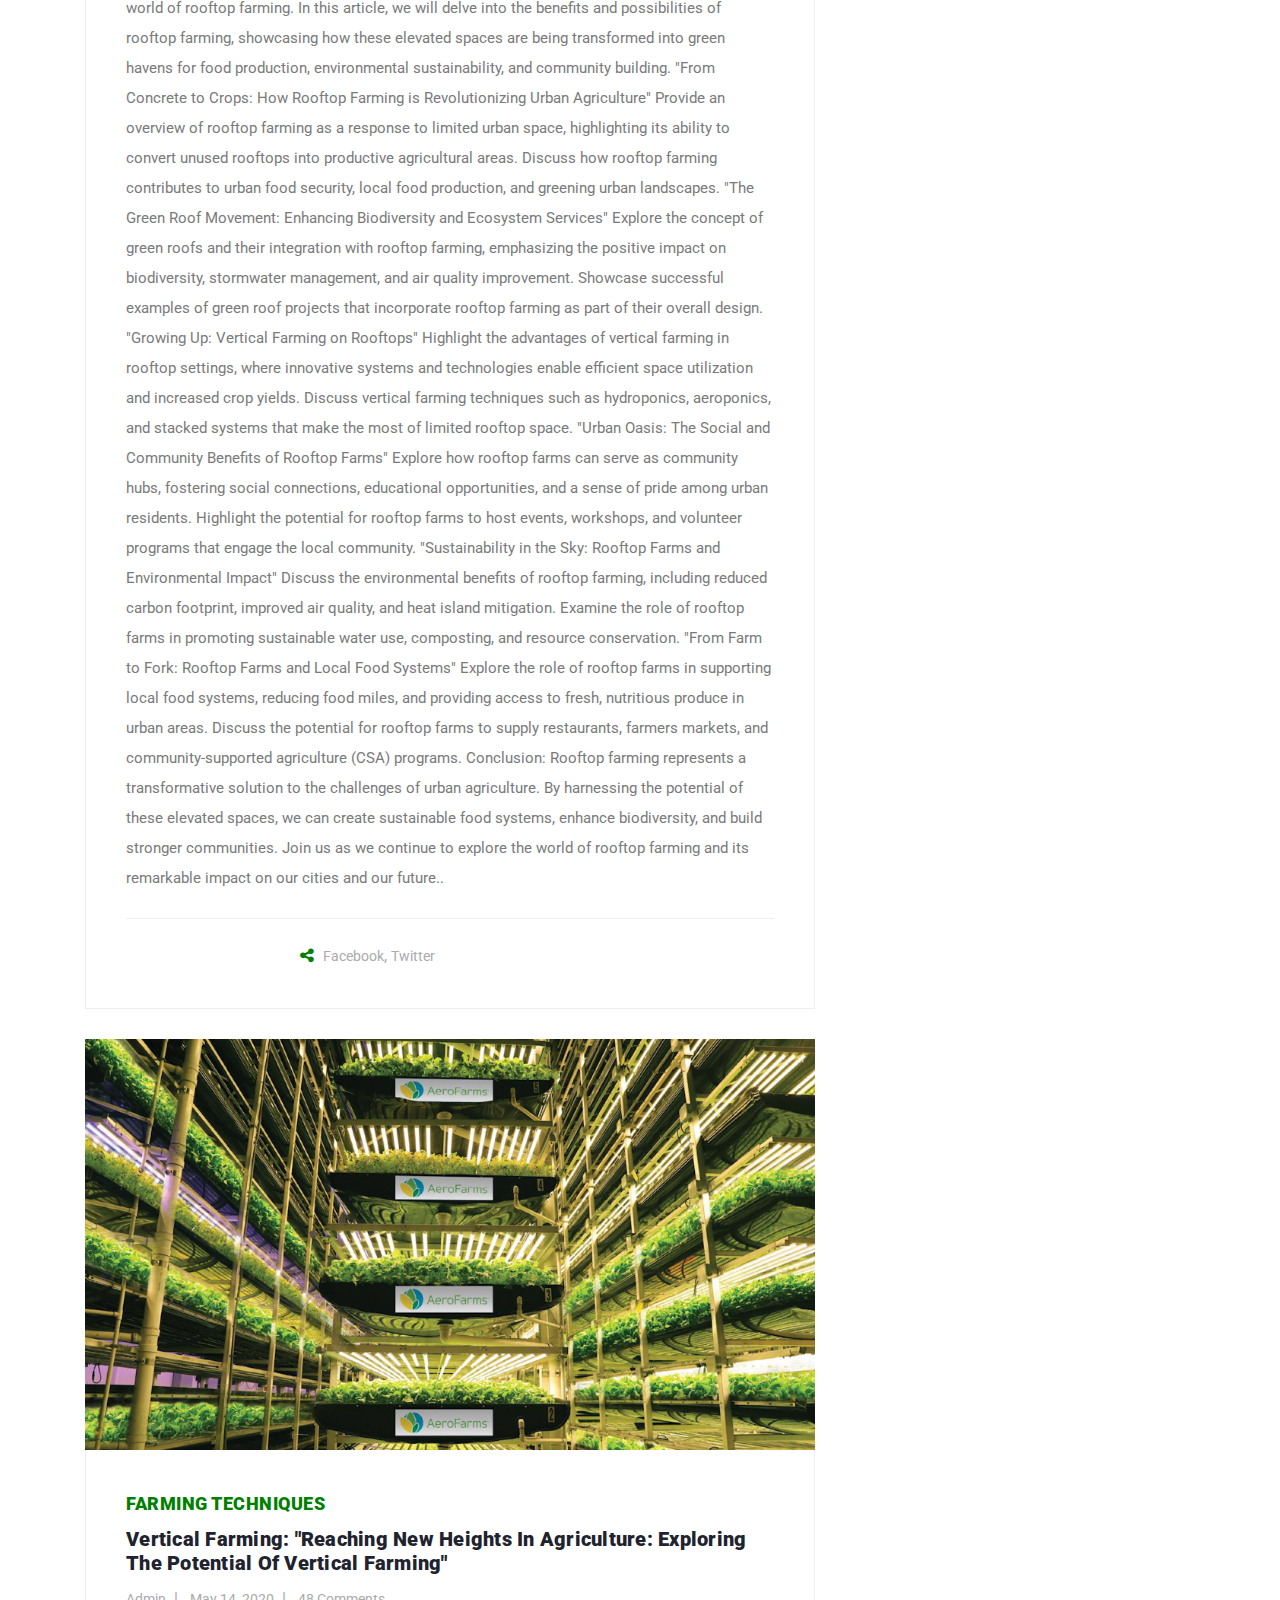
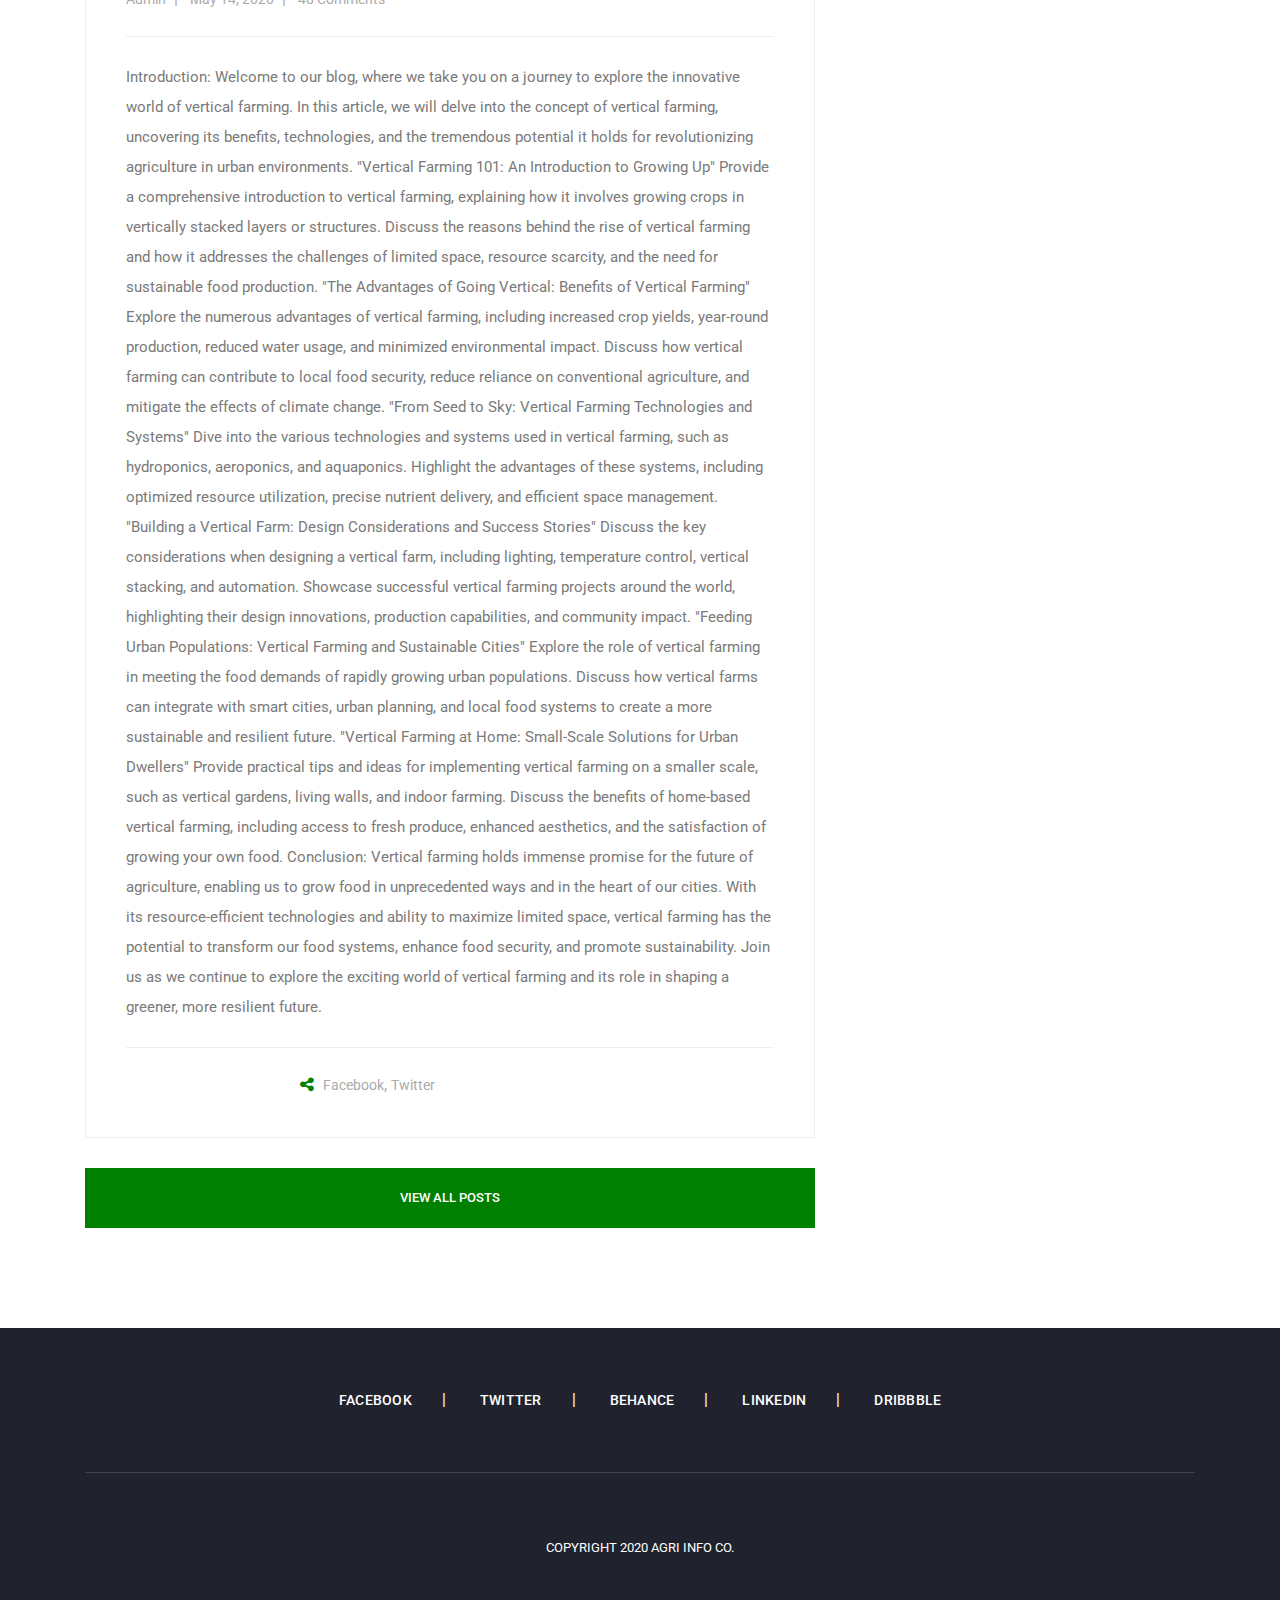
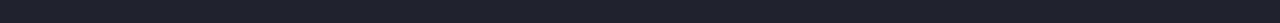
==== commit 9beaf094: "new update" ====
--- a/agricultural website/Agri-Info.html
+++ b/agricultural website/Agri-Info.html
@@ -8,6 +8,7 @@
     <meta name="description" content="">
     <meta name="author" content="TemplateMo">
     <link href="https://fonts.googleapis.com/css?family=Roboto:100,100i,300,300i,400,400i,500,500i,700,700i,900,900i&display=swap" rel="stylesheet">
+    <link rel="icon" href="logo.png" type="image/x-icon">
 
     <title>Agri Info</title>
 
@@ -181,12 +182,8 @@
               <div class="row">
                 <div class="col-lg-8">
                   <span>Agri Info</span>
-                  <h4>Discover the Future of Farming on Agri Bussiness</h4>
-                </div>
-                <div class="col-lg-4">
-                  <div class="main-button">
-                    <a rel="nofollow" href="#" target="_parent">Click Here</a>
-                  </div>
+                  <h4>Discover the Future of Farming on Agri Business</h4>
+                </div>
                 </div>
               </div>
             </div>
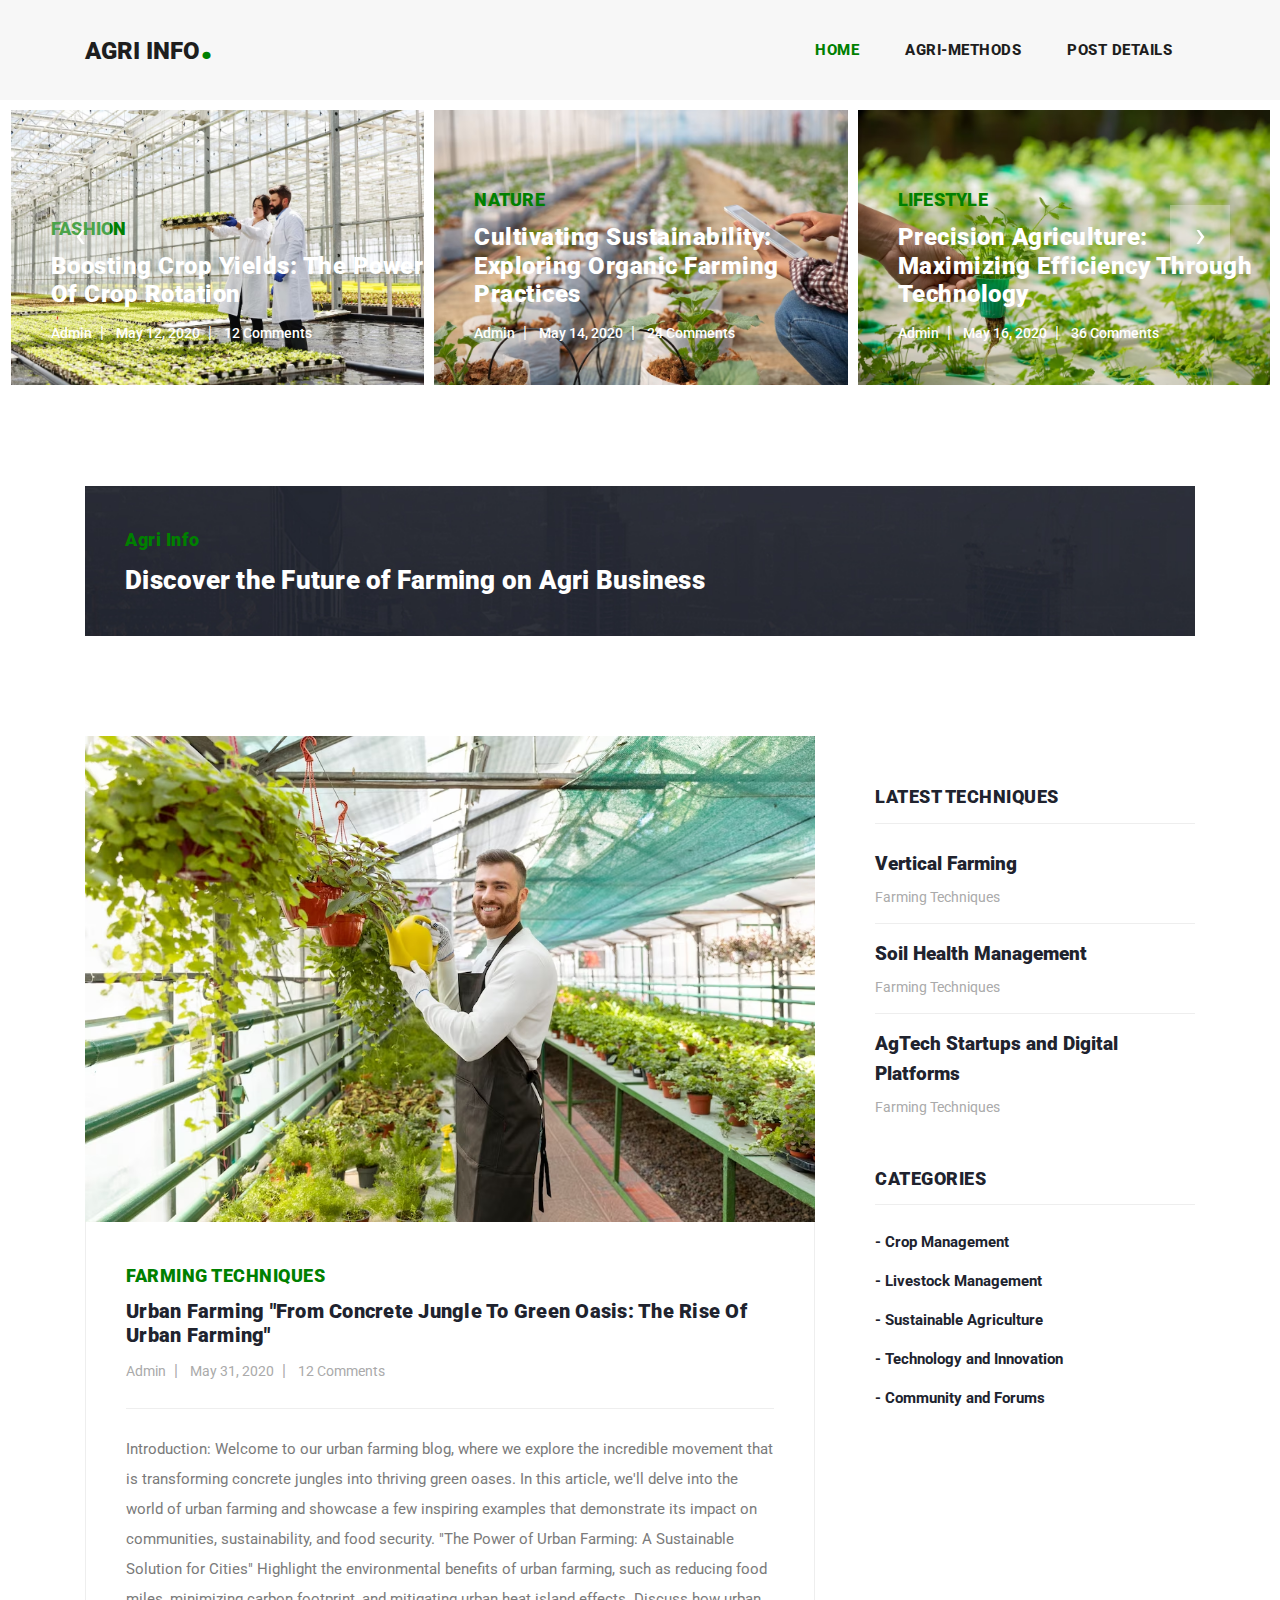
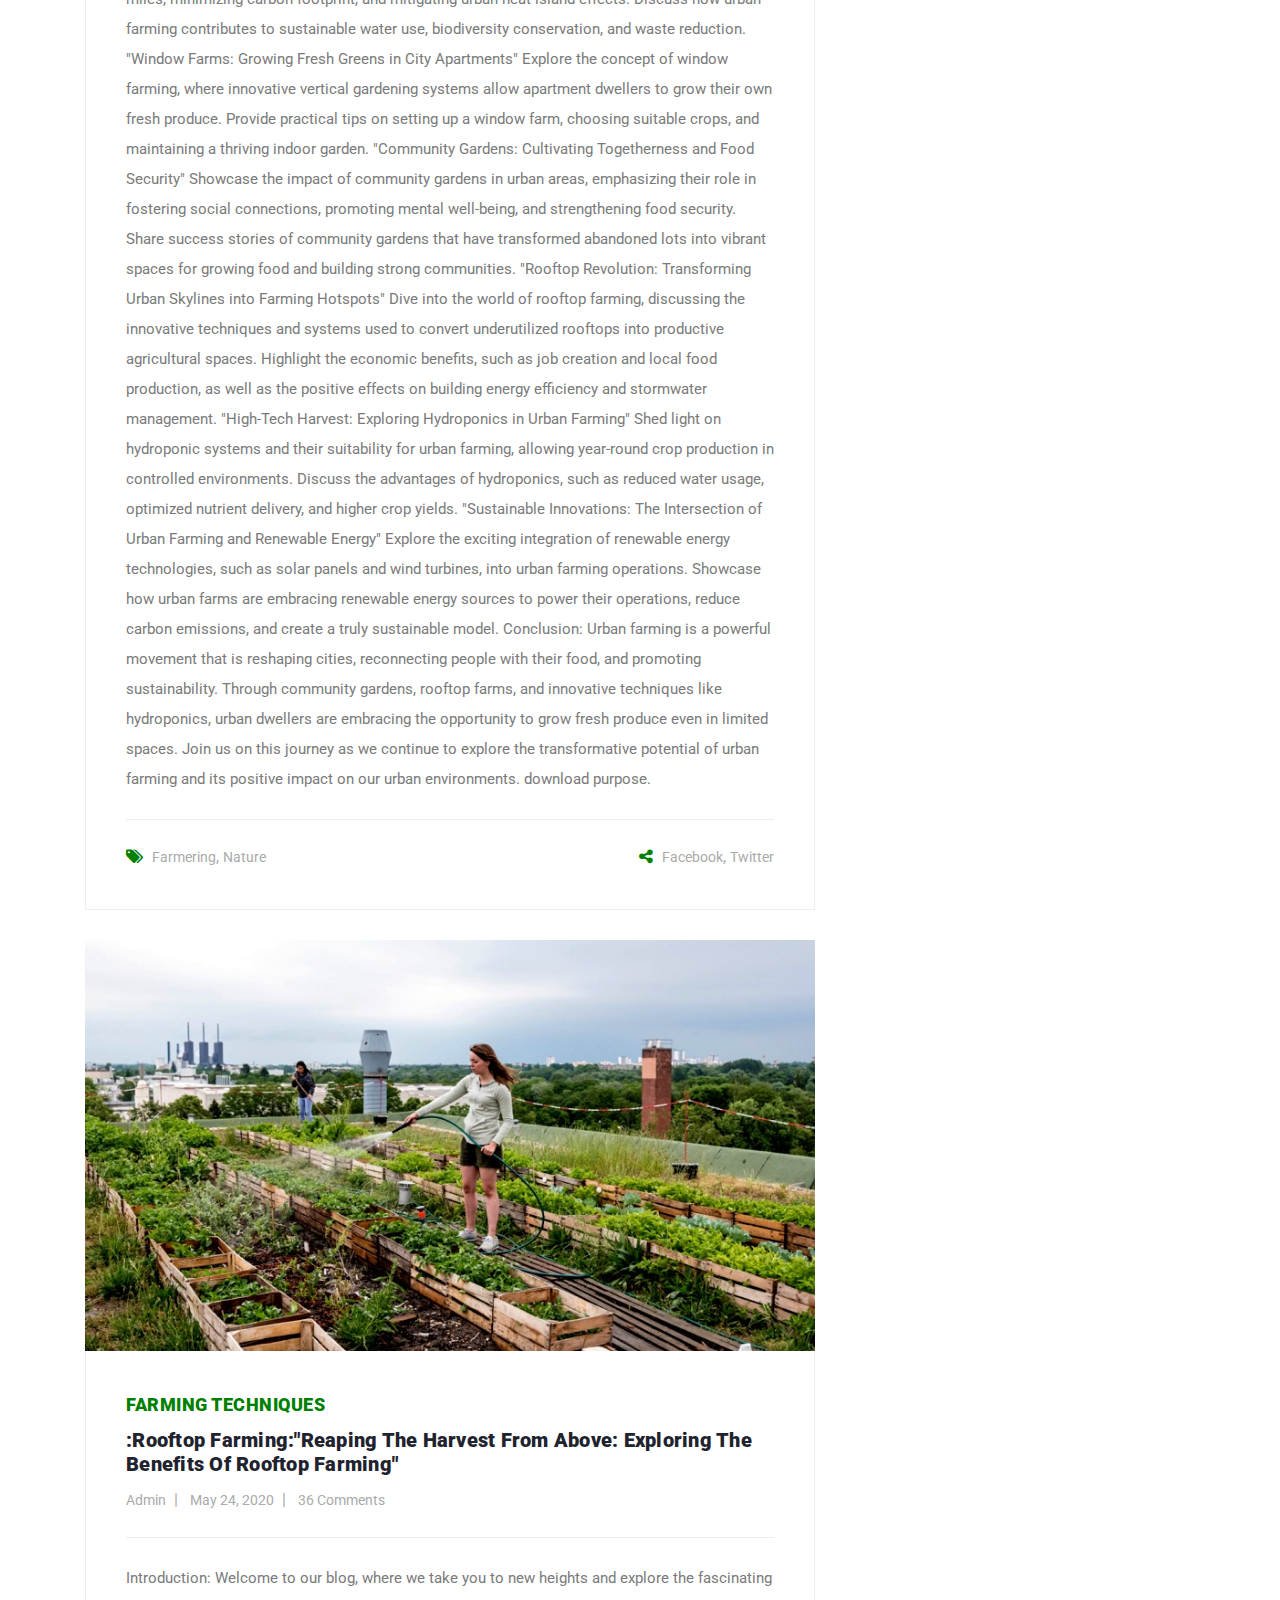
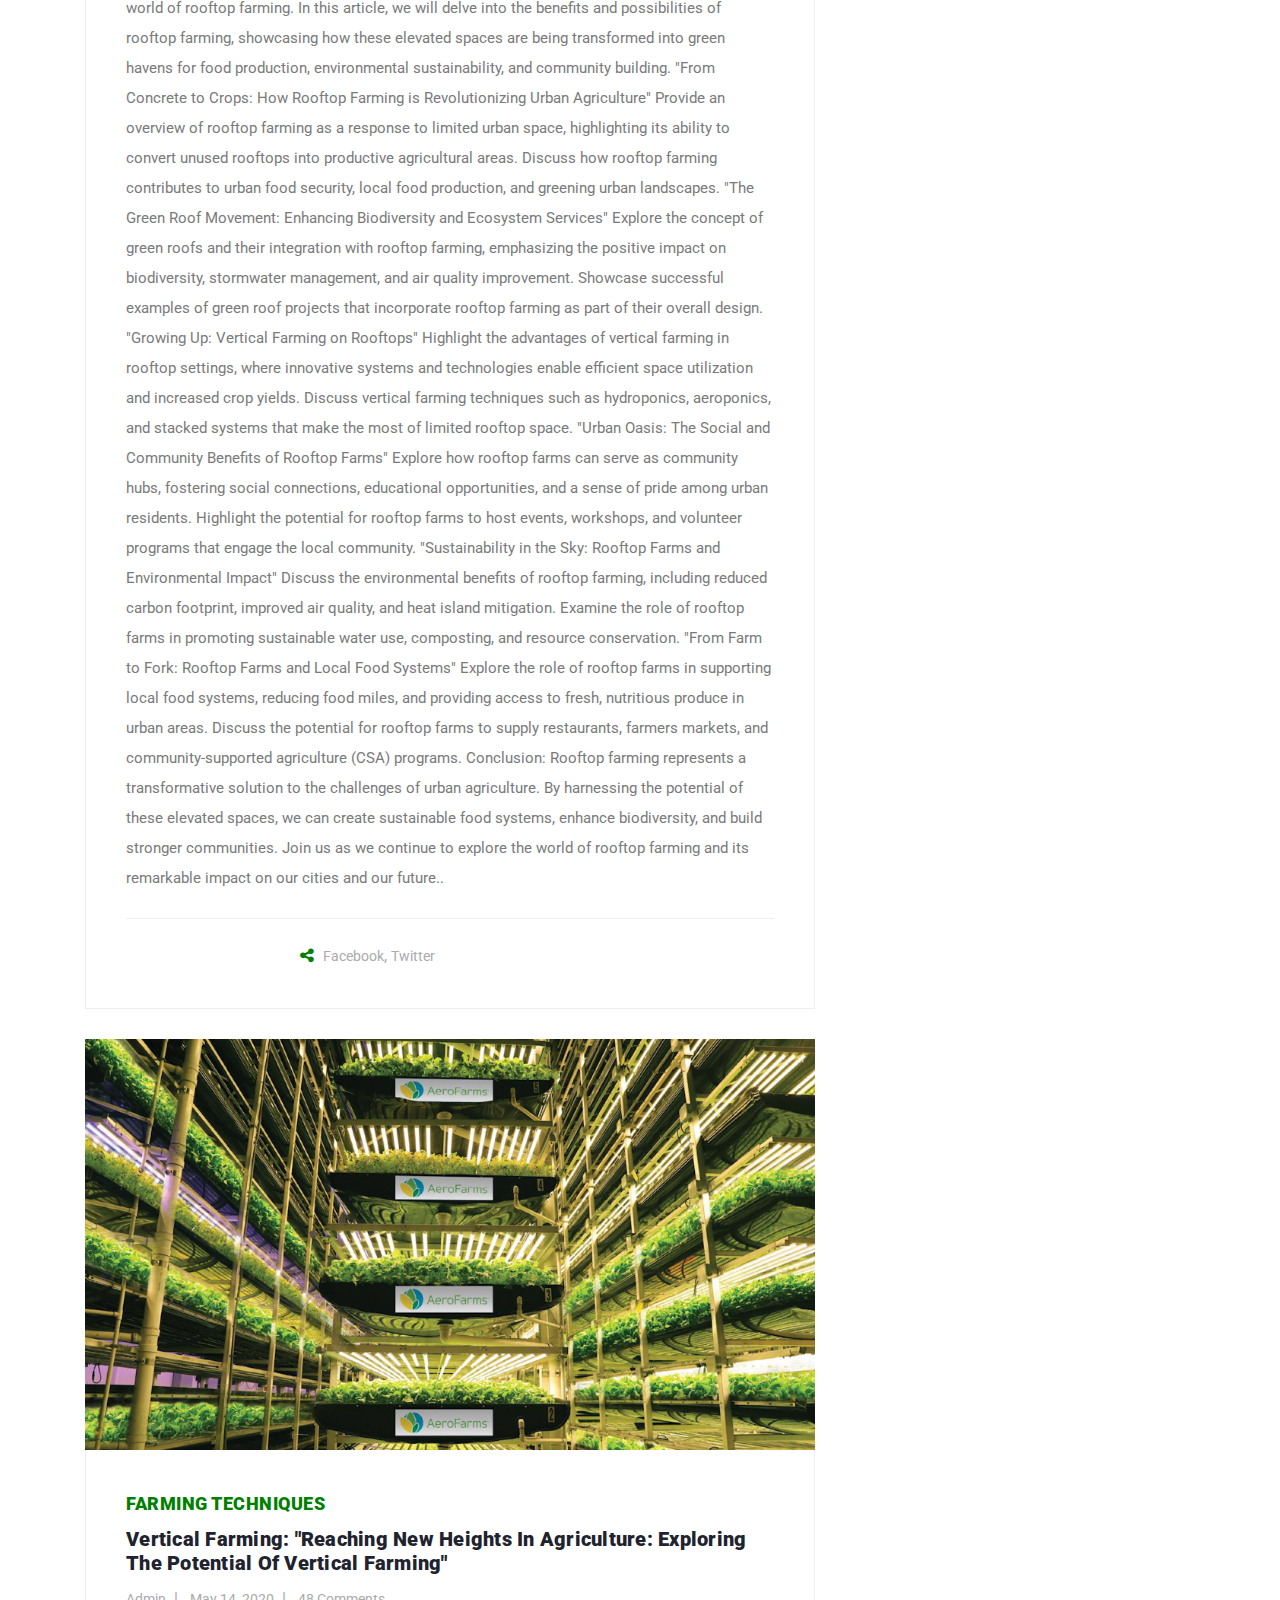
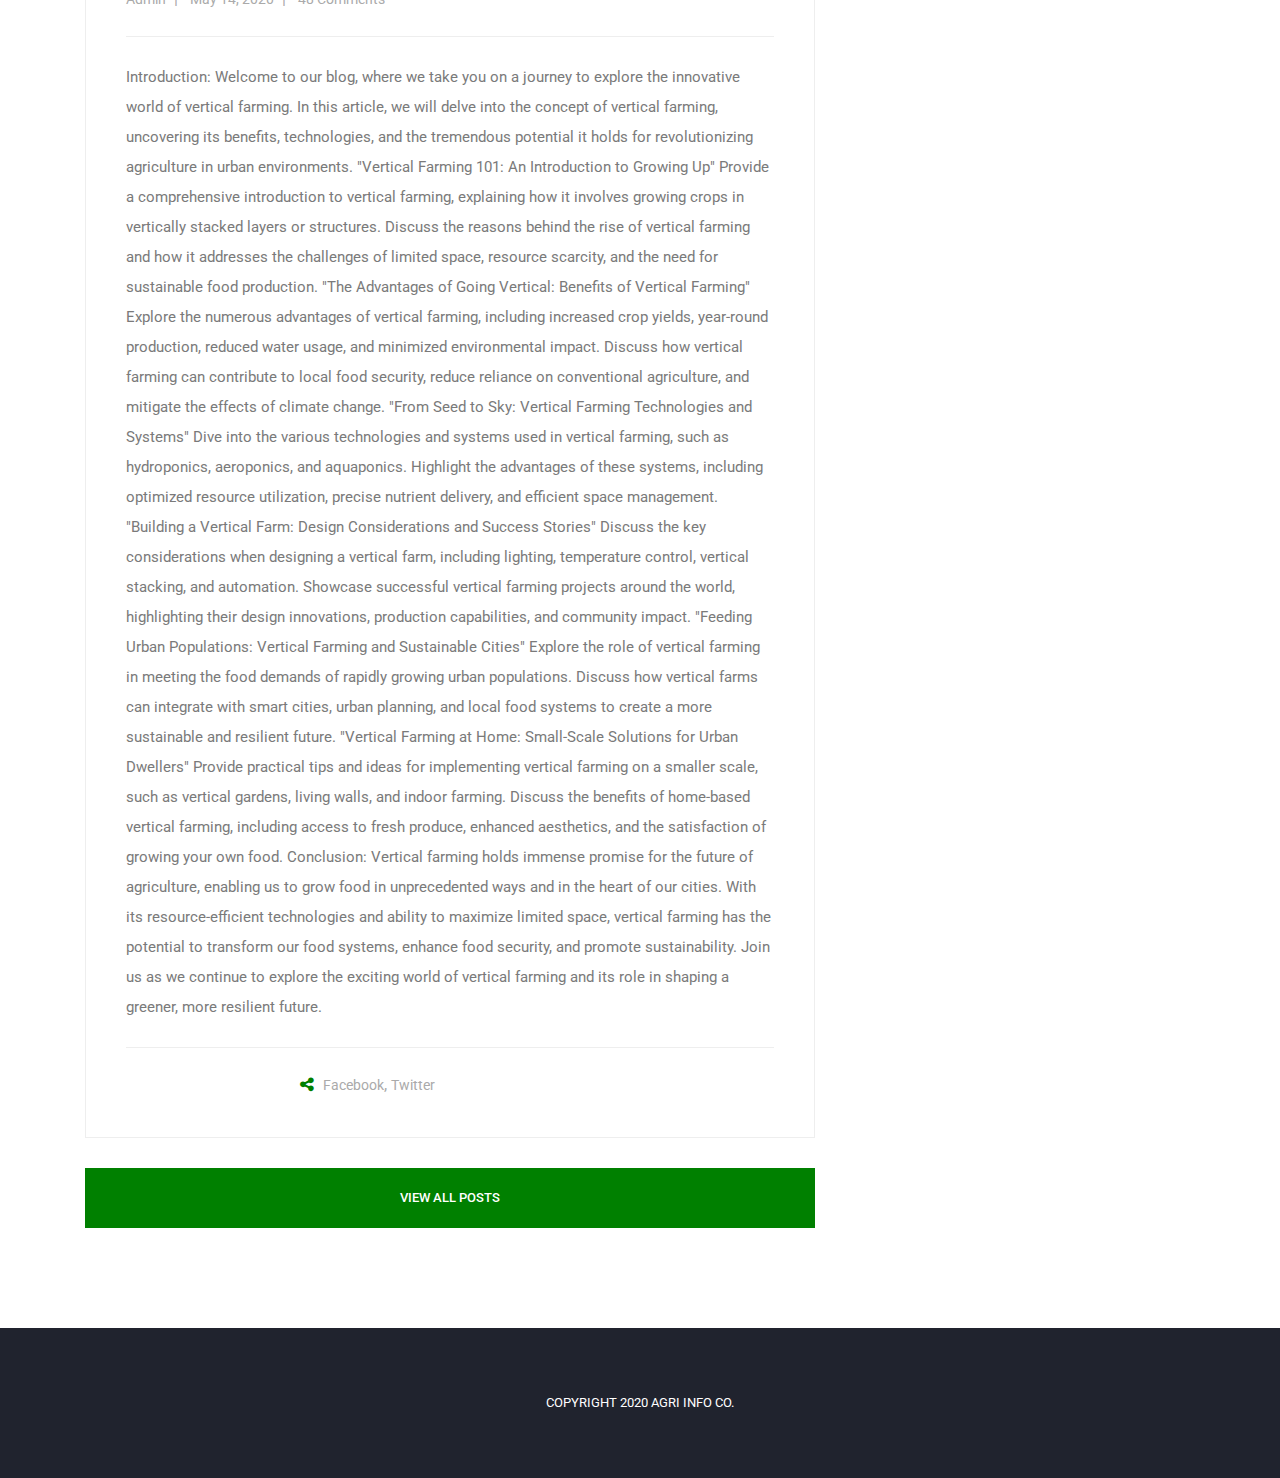
==== commit 4b6ac5cd: "new cart commit" ====
--- a/agricultural website/Agri-Info.html
+++ b/agricultural website/Agri-Info.html
@@ -57,7 +57,7 @@
                 </a>
               </li> 
               <li class="nav-item">
-                <a class="nav-link" href="blog.html">Blog Entries</a>
+                <a class="nav-link" href="blog.html">Agri-Methods</a>
               </li>
               <li class="nav-item">
                 <a class="nav-link" href="post-details.html">Post Details</a>
@@ -391,13 +391,6 @@
             <div class="sidebar">
               <div class="row">
                 <div class="col-lg-12">
-                  <div class="sidebar-item search">
-                    <form id="search_form" name="gs" method="GET" action="#">
-                      <input type="text" name="q" class="searchText" placeholder="type to search..." autocomplete="on">
-                    </form>
-                  </div>
-                </div>
-                <div class="col-lg-12">
                   <div class="sidebar-item recent-posts">
                     <div class="sidebar-heading">
                       <h2>Latest Techniques</h2>
@@ -448,15 +441,6 @@
       <div class="container">
         <div class="row">
           <div class="col-lg-12">
-            <ul class="social-icons">
-              <li><a href="#">Facebook</a></li>
-              <li><a href="#">Twitter</a></li>
-              <li><a href="#">Behance</a></li>
-              <li><a href="#">Linkedin</a></li>
-              <li><a href="#">Dribbble</a></li>
-            </ul>
-          </div>
-          <div class="col-lg-12">
             <div class="copyright-text">
               <p>Copyright 2020 Agri Info Co.
               </p>
